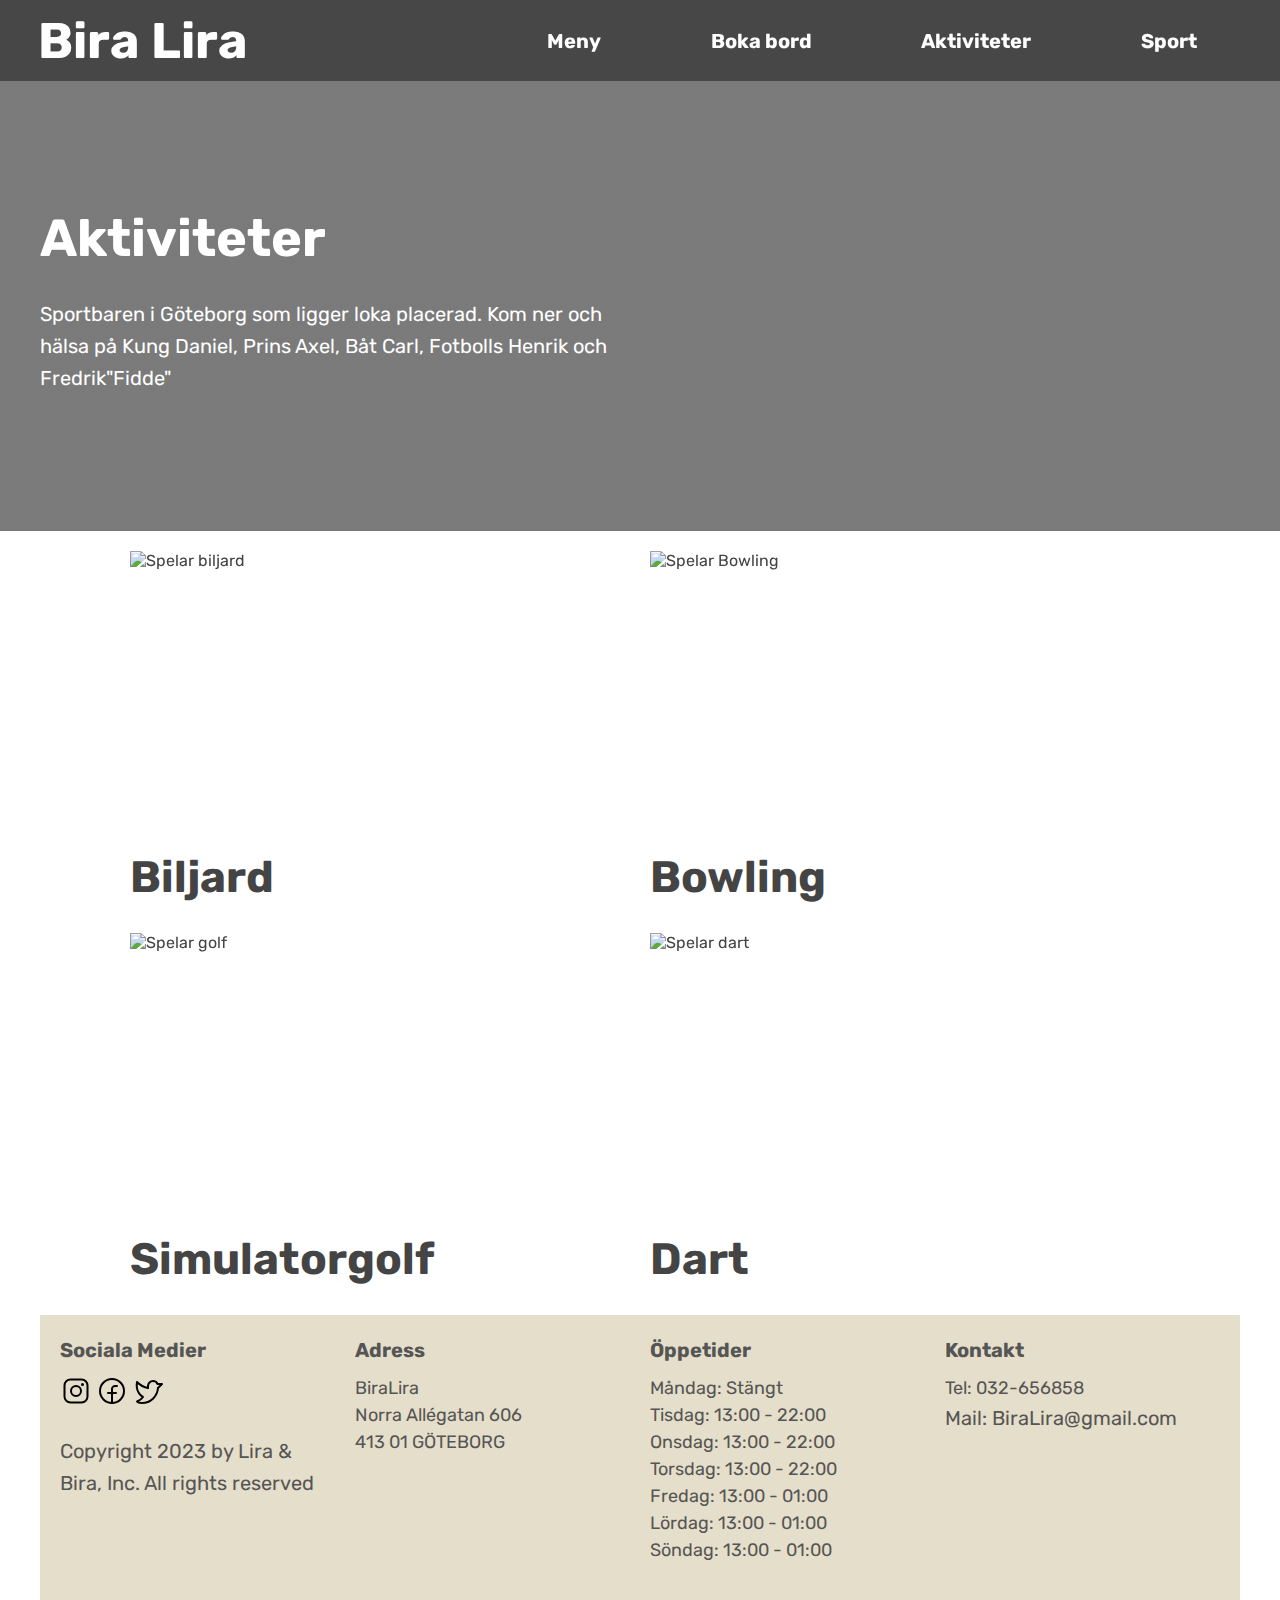
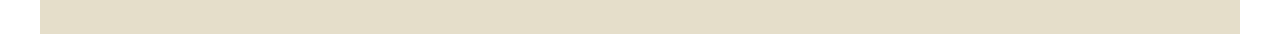
==== Aktivitet.html @ 5f2caff5 "Add files via upload" ====
<!DOCTYPE html>
<html lang="en">
  <head>
    <meta charset="UTF-8" />
    <link rel="stylesheet" type="text/css" href="Aktivitet.css" />
    <link rel="stylesheet" type="text/css" href="Style.css" />
    <meta http-equiv="X-UA-Compatible" content="IE=edge" />
    <meta name="viewport" content="width=device-width, initial-scale=1.0" />
    <title>BiraLira</title>
    <link rel="preconnect" href="https://fonts.googleapis.com" />
    <link rel="preconnect" href="https://fonts.gstatic.com" crossorigin />
    <link
      href="https://fonts.googleapis.com/css2?family=Inter:wght@400;500;700&family=Rubik:wght@400;500;700&display=swap"
      rel="stylesheet"
    />
  </head>
  <body>
    <nav>
      <div class="nav--container">
        <div class="loggan">
          <a>Bira Lira</a>
        </div>
        <div class="nav--btn--container">
          <div id="navigation">
            <a href="Bokning.html#sectionMeny" class="navbtn">Meny</a>
          </div>
          <div id="navigation">
            <a href="Bokning.html" class="navbtn">Boka bord</a>
          </div>
          <div id="navigation">
            <a href="Aktivitet.html" class="navbtn">Aktiviteter</a>
          </div>
          <div id="navigation">
            <a href="Sport.html" class="navbtn">Sport</a>
          </div>
        </div>
      </div>
    </nav>
    <header>
      <div class="header--container">
        <div class="header--container--inner">
          <div>
            <h1>Aktiviteter</h1>
          </div>
          <div>
            <p>
              Sportbaren i Göteborg som ligger loka placerad. Kom ner och hälsa
              på Kung Daniel, Prins Axel, Båt Carl, Fotbolls Henrik och
              Fredrik"Fidde"
            </p>
          </div>
        </div>
      </div>
    </header>

    <section class>
      <div class="container--aktivitet">
        <div class="aktivitet">
          <img
            class="img-aktivitet"
            src="Bilder/spela-pool.png"
            alt="Spelar biljard"
          />
          <button class="middle">
            <div class="text">Boka</div>
          </button>
          <div class="text--bild">
            <h2>Biljard</h2>
          </div>
        </div>
        <div class="aktivitet">
          <img
            class="img-aktivitet"
            src="Bilder/bowling.png"
            alt="Spelar Bowling"
          />
          <button class="middle">
            <div class="text">Boka</div>
          </button>
          <div class="text--bild">
            <h2>Bowling</h2>
          </div>
        </div>
        <div class="aktivitet">
          <img class="img-aktivitet" src="Bilder/Golf.png" alt="Spelar golf" />
          <button class="middle">
            <div class="text">Boka</div>
          </button>
          <div class="text--bild">
            <h2>Simulatorgolf</h2>
          </div>
        </div>
        <div class="aktivitet">
          <img class="img-aktivitet" src="Bilder/dart.png" alt="Spelar dart" />
          <button href="#" class="middle">
            <div class="text">Boka</div>
          </button>
          <div class="text--bild">
            <h2>Dart</h2>
          </div>
        </div>
      </div>
    </section>
    <footer class="containerFooter">
      <div class="footer">
        <div class="footer--left">
          <h3>Sociala Medier</h3>
          <svg
            xmlns="http://www.w3.org/2000/svg"
            width="192"
            height="192"
            fill="#000000"
            viewBox="0 0 256 256"
          >
            <rect width="256" height="256" fill="none"></rect>
            <circle
              cx="128"
              cy="128"
              r="40"
              fill="none"
              stroke="#000000"
              stroke-miterlimit="10"
              stroke-width="16"
            ></circle>
            <rect
              x="36"
              y="36"
              width="184"
              height="184"
              rx="48"
              fill="none"
              stroke="#000000"
              stroke-linecap="round"
              stroke-linejoin="round"
              stroke-width="16"
            ></rect>
            <circle cx="180" cy="76" r="12"></circle>
          </svg>
          <svg
            xmlns="http://www.w3.org/2000/svg"
            width="192"
            height="192"
            fill="#000000"
            viewBox="0 0 256 256"
          >
            <rect width="256" height="256" fill="none"></rect>
            <circle
              cx="128"
              cy="128"
              r="96"
              fill="none"
              stroke="#000000"
              stroke-linecap="round"
              stroke-linejoin="round"
              stroke-width="16"
            ></circle>
            <path
              d="M168,88H152a23.9,23.9,0,0,0-24,24V224"
              fill="none"
              stroke="#000000"
              stroke-linecap="round"
              stroke-linejoin="round"
              stroke-width="16"
            ></path>
            <line
              x1="96"
              y1="144"
              x2="160"
              y2="144"
              fill="none"
              stroke="#000000"
              stroke-linecap="round"
              stroke-linejoin="round"
              stroke-width="16"
            ></line>
          </svg>
          <svg
            xmlns="http://www.w3.org/2000/svg"
            width="192"
            height="192"
            fill="#000000"
            viewBox="0 0 256 256"
          >
            <rect width="256" height="256" fill="none"></rect>
            <path
              d="M128,88c0-22,18.5-40.3,40.5-40a40,40,0,0,1,36.2,24H240l-32.3,32.3A127.9,127.9,0,0,1,80,224c-32,0-40-12-40-12s32-12,48-36c0,0-64-32-48-120,0,0,40,40,88,48Z"
              fill="none"
              stroke="#000000"
              stroke-linecap="round"
              stroke-linejoin="round"
              stroke-width="16"
            ></path>
          </svg>
          <p>Copyright 2023 by Lira & Bira, Inc. All rights reserved</p>
        </div>
        <div class="footer--middle--left">
          <h4>Adress</h4>
          <ul class="ulFooter">
            <li class="list">BiraLira</li>
            <li class="list">Norra Allégatan 606</li>
            <li class="list">413 01 GÖTEBORG</li>
          </ul>
        </div>
        <div class="footer--middle--right">
          <h5>Öppetider</h5>
          <ul class="ulFooter">
            <li class="list">Måndag: Stängt</li>
            <li class="list">Tisdag: 13:00 - 22:00</li>
            <li class="list">Onsdag: 13:00 - 22:00</li>
            <li class="list">Torsdag: 13:00 - 22:00</li>
            <li class="list">Fredag: 13:00 - 01:00</li>
            <li class="list">Lördag: 13:00 - 01:00</li>
            <li class="list">Söndag: 13:00 - 01:00</li>
          </ul>
        </div>
        <div class="footer--right">
          <h6>Kontakt</h6>
          <ul class="ulFooter">
            <li class="list">Tel: 032-656858</li>
            <div class="mail--container">
              <p>Mail: BiraLira@gmail.com</p>
            </div>
          </ul>
        </div>
      </div>
    </footer>
  </body>
</html>
---- Aktivitet.css ----
* {
  margin: 0;
  padding: 0;
  box-sizing: border-box;
}
html {
  font-family: "Rubik", sans-serif;
  color: #444;
}
.container {
  margin: 0 auto;
  width: 100%; /* Ändrat */
}
header {
  height: 50vh;
  position: relative;
  background-image: linear-gradient(rgb(34, 34, 34, 0.6), rgba(34, 34, 34, 0.6)),
    url(Bilder/spela-pool.png);
  background-size: cover;
  color: #fff;
}
.header--header {
  display: flex;
  align-items: center;
  justify-content: space-between;
  flex-wrap: wrap;
  background-color: rgba(26, 25, 25, 0.8);
  opacity: 1.5;
}
.loggan {
  position: start;
  font-size: 50px;
  padding-left: 3%;
  color: #fff;
}
.meny--huvud {
  display: flex;
  right: 20px;
  align-items: center;
  gap: 20px;
  padding-right: 3%;
  justify-content: flex-end;
  min-width: fit-content;
}
#navigation {
  min-width: fit-content;
  padding: 2%;
}

nav {
  font-size: 20px;
  font-weight: bold;
  justify-content: space-between;
  position: sticky;
  top: 0;
  height: auto;
  z-index: 200;
}

.header--container--inner {
  width: 50%;
}

.container--aktivitet {
  display: flex;
  flex-flow: row wrap;
  justify-content: center;
  margin: 20px;
  gap: 20px;
  background-color: #fff;
}
.aktivitet {
  display: flex;
  position: relative;
  flex-flow: row wrap;
  justify-content: center;
  flex-direction: column;
}
.img-aktivitet {
  width: 500px;
  height: 300px;
  opacity: 1;
  display: block;
  transition: 0.5s ease;
  backface-visibility: hidden;
}
.middle {
  transition: 0.5s ease;
  opacity: 0;
  position: absolute;
  justify-content: center;
  transform: translate(200%, -100%);
  -ms-transform: translate(-50%, -50%);
  text-align: center;
}
.aktivitet:hover .img-aktivitet {
  opacity: 0.3;
}

.aktivitet:hover .middle {
  opacity: 1;
}
.text {
  background-color: #04aa6d;
  color: white;
  font-size: 16px;
  padding: 16px 32px;
}

h1 {
  font-size: 52px;
  margin-bottom: 32px;
  line-height: 1.05;
}

p {
  font-size: 20px;
  line-height: 1.6;
  margin-bottom: 48px;
}

h2 {
  font-size: 44px;
  margin-bottom: 48px;
}
---- Style.css ----
/* GENERAL STYLE */
* {
  margin: 0;
  padding: 0;
  box-sizing: border-box;
}
html {
  font-family: "Rubik", sans-serif;
  color: #444;
}

h1 {
  font-size: 52px;
  margin-bottom: 32px;
  line-height: 1.05;
}
h2 {
  font-size: 44px;
  margin-bottom: 10px;
  margin-top: 20;
}
/* Colour 



*/

/* NAV */
nav {
  font-size: 20px;
  font-weight: bold;
  justify-content: space-between;
  position: sticky;
  top: 0;
  height: auto;
  z-index: 200;
}
#navigation {
  min-width: fit-content;
  padding: 2%;
}
.nav--container {
  display: flex;
  align-items: center;
  justify-content: space-between;
  flex-wrap: wrap;
  background-color: rgba(26, 25, 25, 0.8);
  opacity: 1.5;
}
.loggan {
  position: start;
  font-size: 50px;
  padding-left: 3%;
  color: #fff;
}
.nav--btn--container {
  display: flex;
  right: 20px;
  align-items: center;
  gap: 20px;
  padding-right: 3%;
  justify-content: flex-end;
  min-width: fit-content;
}
.navbtn:link,
.navbtn:visited {
  font-size: 20px;
  font-weight: 600px;
  color: #ffffff;
  text-decoration: none;
  display: inline-block;
  padding: 16px 32px;
  border-radius: 9px;
}
/* HEADER  */
.header--container {
  width: 1200px;
  position: absolute;
  left: 50%;
  top: 50%;
  transform: translate(-50%, -50%);
}
.header--container p {
  font-size: 20px;
  line-height: 1.6;
  margin-bottom: 8px;
}
.header--container--inner {
  width: 50%;
}
/* BODY  */

/* FUNTION  */

/* SECTION */

/* FOOTER */

.footer {
  display: flex;
  justify-content: space-between;
  padding: 20px 20px;
  line-height: 1.5;
  color: #555;
  font-size: 18px;
  gap: 20px;
  background-color: #e5deca;
}
.containerFooter {
  margin: 0 auto;
  margin-top: 10px;
  width: 1200px;
  align-items: baseline;
  background-color: #e5deca;
}
.footer h3,
h4,
h5,
h6 {
  padding-bottom: 10px;
  font-size: 20px;
  font-weight: 400px;
}

.ulList {
  font-size: 18px;
  margin-bottom: 0;
}

.footer--left {
  width: 25%;
}

.footer--middle--left {
  width: 25%;
}
.footer--middle--right {
  width: 25%;
}
.footer--middle--right {
  width: 25%;
}
.footer--right {
  width: 25%;
}
.list {
  line-height: 1.5;
  list-style-type: none;
}
svg {
  width: 32px;
  height: 32px;
  margin-bottom: 20px;
}
.mail--container {
  display: flex;
  align-items: center;
}

@-webkit-keyframes fadeIn {
  from {
    opacity: 0;
  }
  to {
    opacity: 1;
  }
}
@keyframes fadeIn {
  from {
    opacity: 0;
  }
  to {
    opacity: 1;
  }
}
.ulFooter {
  font-family: "Rubik", sans-serif;
  margin-bottom: 50px;
}
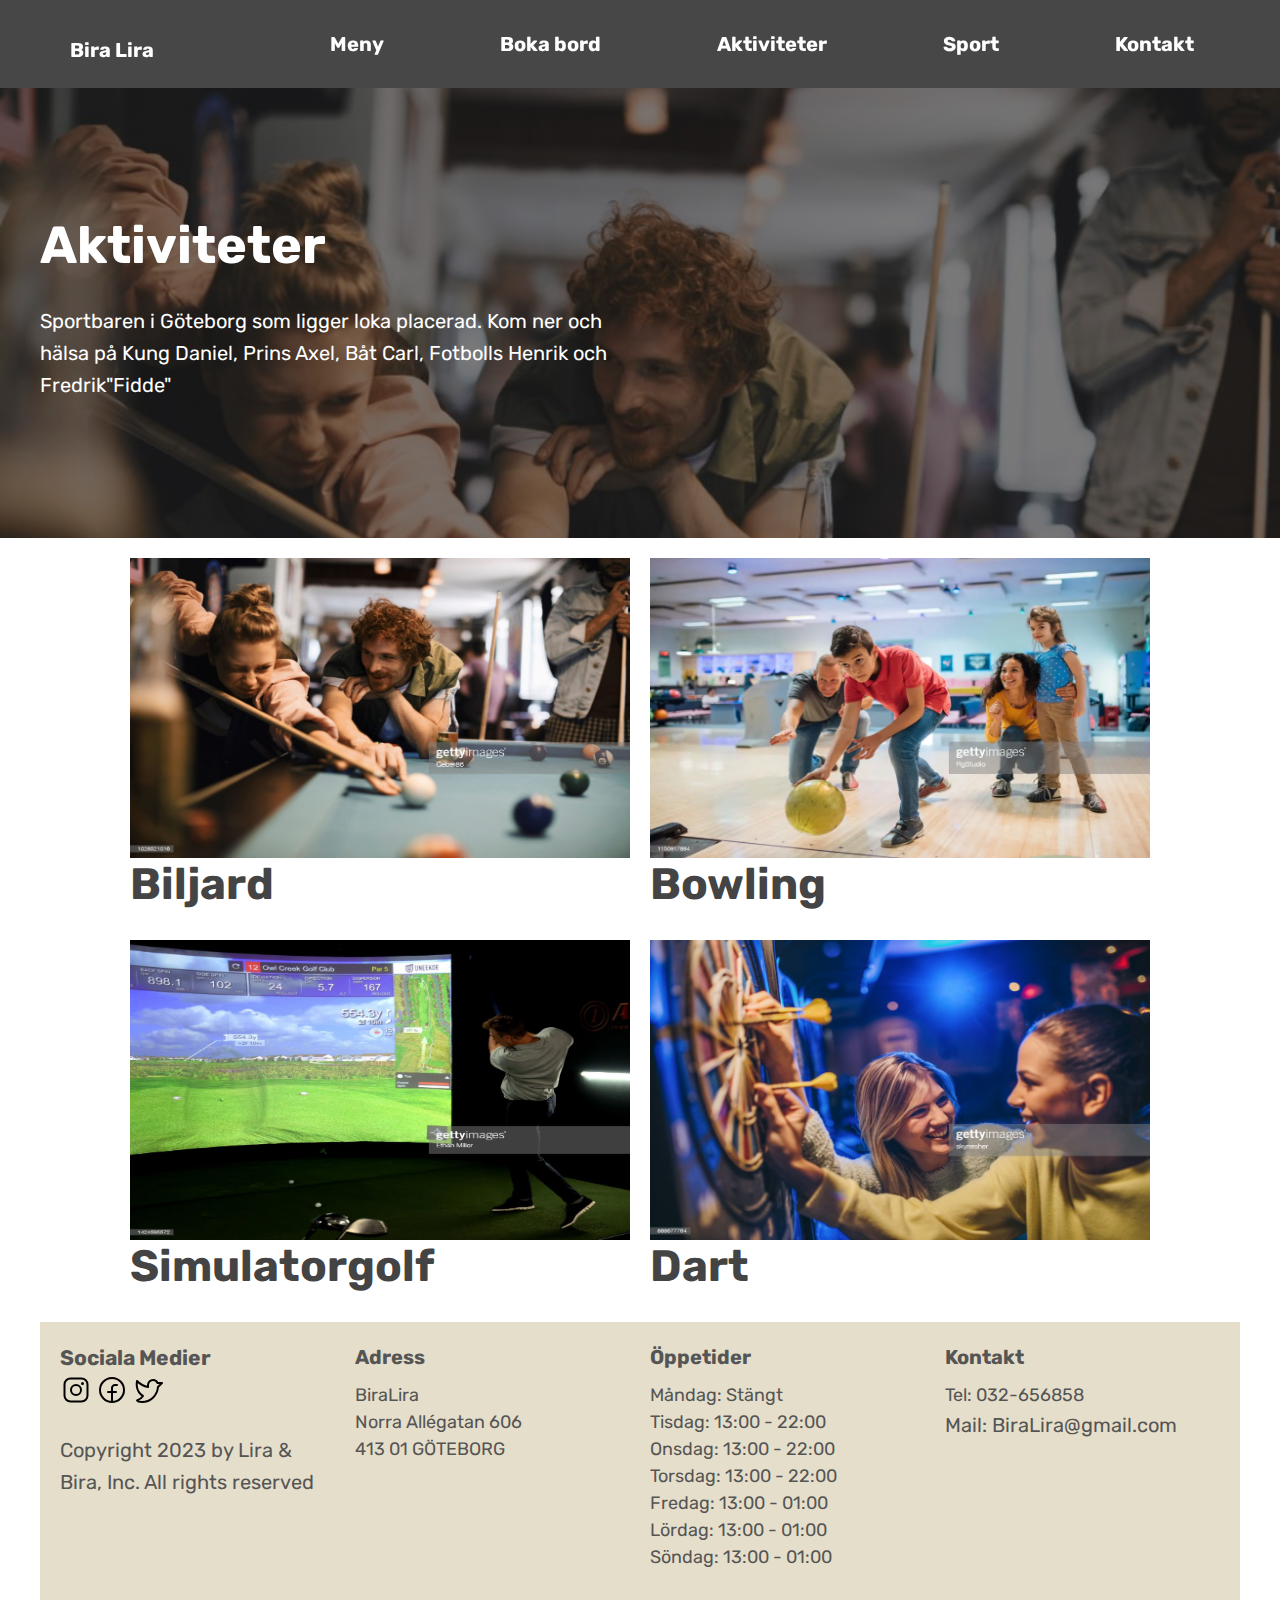
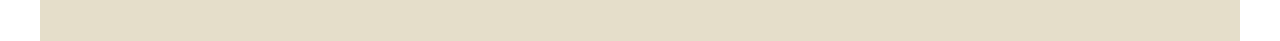
==== commit c487ed82: "Add files via upload" ====
--- a/Aktivitet.html
+++ b/Aktivitet.html
@@ -18,7 +18,7 @@
     <nav>
       <div class="nav--container">
         <div class="loggan">
-          <a>Bira Lira</a>
+          <a href="Huvudsida.html" class="navbtn">Bira Lira</a>
         </div>
         <div class="nav--btn--container">
           <div id="navigation">
@@ -32,6 +32,9 @@
           </div>
           <div id="navigation">
             <a href="Sport.html" class="navbtn">Sport</a>
+          </div>
+          <div id="navigation">
+            <a href="Aktivitet.html" #footer class="navbtn">Kontakt</a>
           </div>
         </div>
       </div>
@@ -52,7 +55,6 @@
         </div>
       </div>
     </header>
-
     <section class>
       <div class="container--aktivitet">
         <div class="aktivitet">
@@ -102,7 +104,7 @@
       </div>
     </section>
     <footer class="containerFooter">
-      <div class="footer">
+      <div id="footer">
         <div class="footer--left">
           <h3>Sociala Medier</h3>
           <svg
--- a/Style.css
+++ b/Style.css
@@ -19,11 +19,7 @@
   margin-bottom: 10px;
   margin-top: 20;
 }
-/* Colour 
-
-
-
-*/
+/* Color 
 
 /* NAV */
 nav {
@@ -96,7 +92,7 @@
 
 /* FOOTER */
 
-.footer {
+#footer {
   display: flex;
   justify-content: space-between;
   padding: 20px 20px;
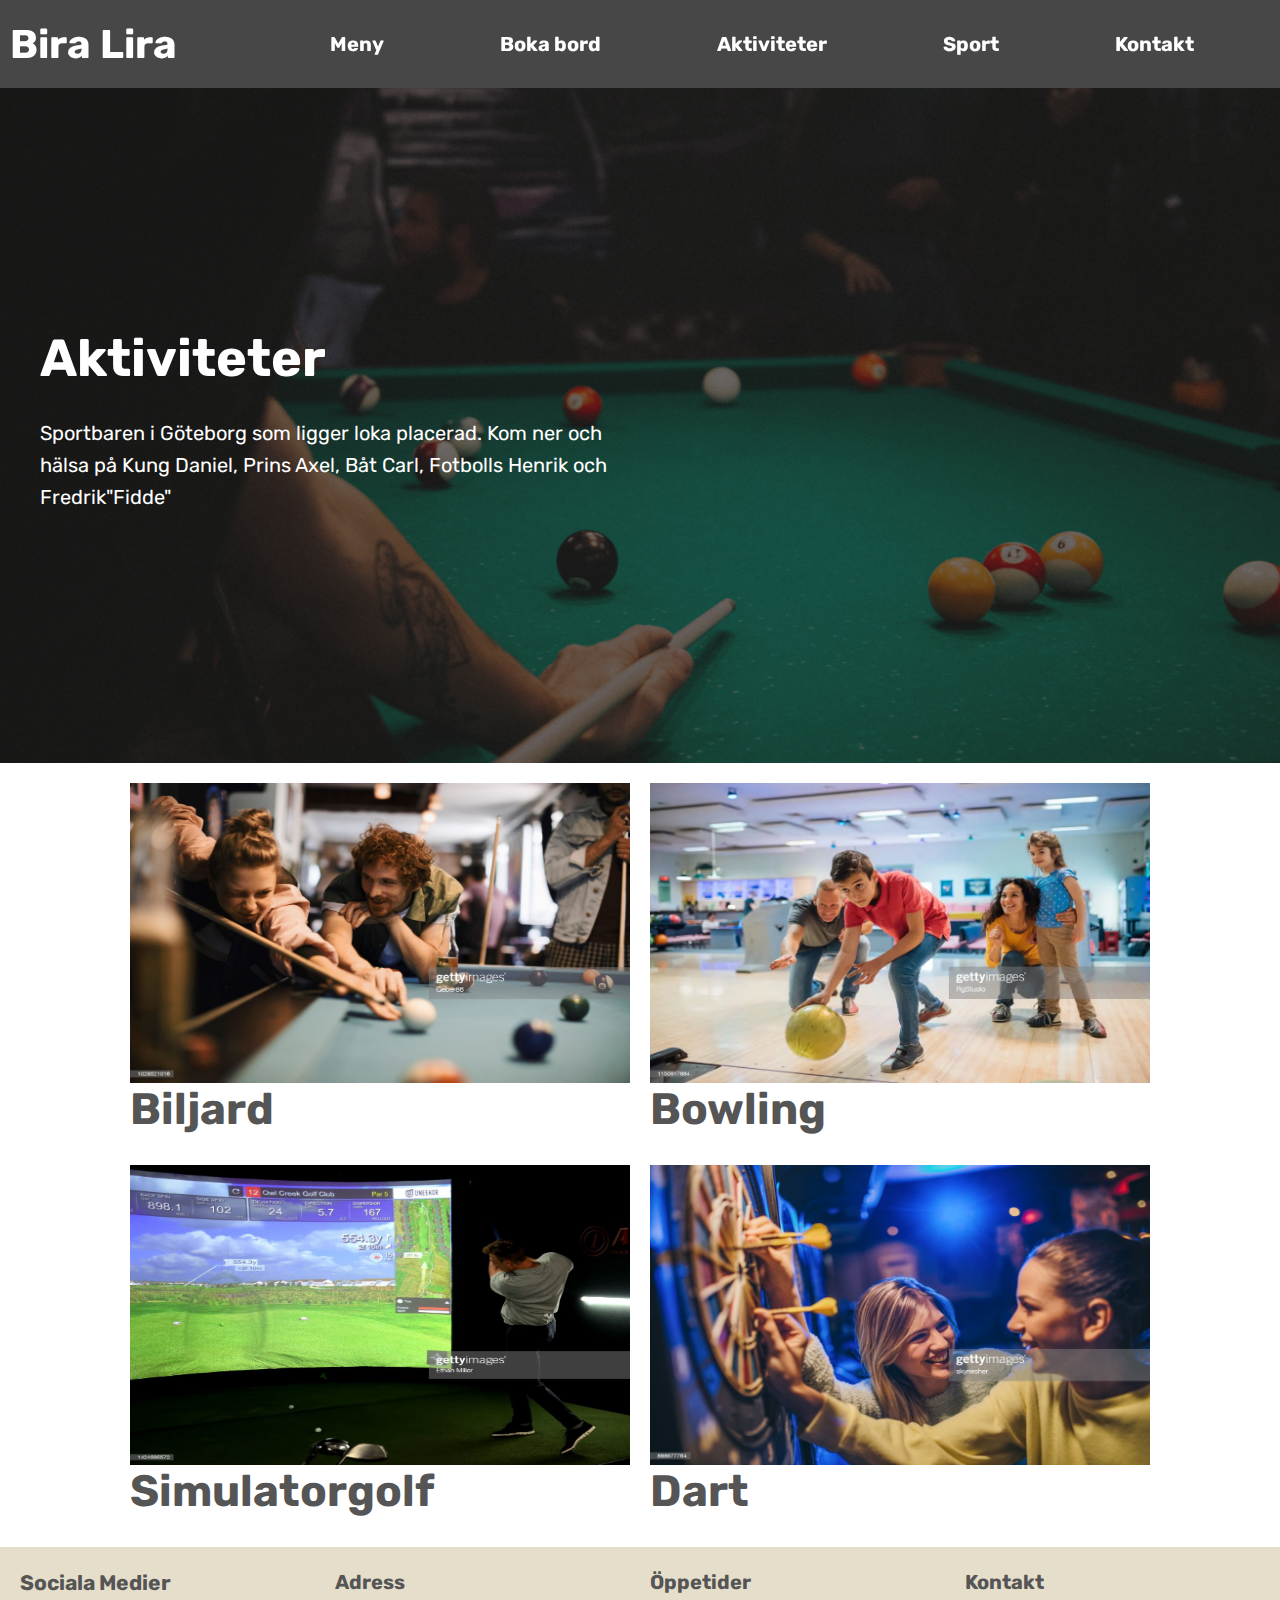
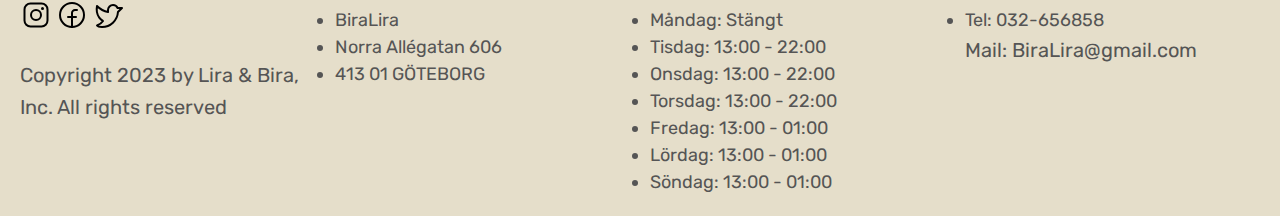
==== commit d937ba32: "Add files via upload" ====
--- a/Aktivitet.html
+++ b/Aktivitet.html
@@ -17,8 +17,8 @@
   <body>
     <nav>
       <div class="nav--container">
-        <div class="loggan">
-          <a href="Huvudsida.html" class="navbtn">Bira Lira</a>
+        <div>
+          <a href="Huvudsida.html" class="btnLoggan">Bira Lira</a>
         </div>
         <div class="nav--btn--container">
           <div id="navigation">
@@ -103,128 +103,128 @@
         </div>
       </div>
     </section>
-    <footer class="containerFooter">
-      <div id="footer">
-        <div class="footer--left">
-          <h3>Sociala Medier</h3>
-          <svg
-            xmlns="http://www.w3.org/2000/svg"
-            width="192"
-            height="192"
-            fill="#000000"
-            viewBox="0 0 256 256"
-          >
-            <rect width="256" height="256" fill="none"></rect>
-            <circle
-              cx="128"
-              cy="128"
-              r="40"
-              fill="none"
-              stroke="#000000"
-              stroke-miterlimit="10"
-              stroke-width="16"
-            ></circle>
-            <rect
-              x="36"
-              y="36"
-              width="184"
-              height="184"
-              rx="48"
-              fill="none"
-              stroke="#000000"
-              stroke-linecap="round"
-              stroke-linejoin="round"
-              stroke-width="16"
-            ></rect>
-            <circle cx="180" cy="76" r="12"></circle>
-          </svg>
-          <svg
-            xmlns="http://www.w3.org/2000/svg"
-            width="192"
-            height="192"
-            fill="#000000"
-            viewBox="0 0 256 256"
-          >
-            <rect width="256" height="256" fill="none"></rect>
-            <circle
-              cx="128"
-              cy="128"
-              r="96"
-              fill="none"
-              stroke="#000000"
-              stroke-linecap="round"
-              stroke-linejoin="round"
-              stroke-width="16"
-            ></circle>
-            <path
-              d="M168,88H152a23.9,23.9,0,0,0-24,24V224"
-              fill="none"
-              stroke="#000000"
-              stroke-linecap="round"
-              stroke-linejoin="round"
-              stroke-width="16"
-            ></path>
-            <line
-              x1="96"
-              y1="144"
-              x2="160"
-              y2="144"
-              fill="none"
-              stroke="#000000"
-              stroke-linecap="round"
-              stroke-linejoin="round"
-              stroke-width="16"
-            ></line>
-          </svg>
-          <svg
-            xmlns="http://www.w3.org/2000/svg"
-            width="192"
-            height="192"
-            fill="#000000"
-            viewBox="0 0 256 256"
-          >
-            <rect width="256" height="256" fill="none"></rect>
-            <path
-              d="M128,88c0-22,18.5-40.3,40.5-40a40,40,0,0,1,36.2,24H240l-32.3,32.3A127.9,127.9,0,0,1,80,224c-32,0-40-12-40-12s32-12,48-36c0,0-64-32-48-120,0,0,40,40,88,48Z"
-              fill="none"
-              stroke="#000000"
-              stroke-linecap="round"
-              stroke-linejoin="round"
-              stroke-width="16"
-            ></path>
-          </svg>
-          <p>Copyright 2023 by Lira & Bira, Inc. All rights reserved</p>
-        </div>
-        <div class="footer--middle--left">
-          <h4>Adress</h4>
-          <ul class="ulFooter">
-            <li class="list">BiraLira</li>
-            <li class="list">Norra Allégatan 606</li>
-            <li class="list">413 01 GÖTEBORG</li>
-          </ul>
-        </div>
-        <div class="footer--middle--right">
-          <h5>Öppetider</h5>
-          <ul class="ulFooter">
-            <li class="list">Måndag: Stängt</li>
-            <li class="list">Tisdag: 13:00 - 22:00</li>
-            <li class="list">Onsdag: 13:00 - 22:00</li>
-            <li class="list">Torsdag: 13:00 - 22:00</li>
-            <li class="list">Fredag: 13:00 - 01:00</li>
-            <li class="list">Lördag: 13:00 - 01:00</li>
-            <li class="list">Söndag: 13:00 - 01:00</li>
-          </ul>
-        </div>
-        <div class="footer--right">
-          <h6>Kontakt</h6>
-          <ul class="ulFooter">
-            <li class="list">Tel: 032-656858</li>
-            <div class="mail--container">
-              <p>Mail: BiraLira@gmail.com</p>
-            </div>
-          </ul>
-        </div>
-      </div>
-    </footer>
   </body>
+  <footer class="containerFooter">
+    <div id="footer">
+      <div class="footer--left">
+        <h3>Sociala Medier</h3>
+        <svg
+          xmlns="http://www.w3.org/2000/svg"
+          width="192"
+          height="192"
+          fill="#000000"
+          viewBox="0 0 256 256"
+        >
+          <rect width="256" height="256" fill="none"></rect>
+          <circle
+            cx="128"
+            cy="128"
+            r="40"
+            fill="none"
+            stroke="#000000"
+            stroke-miterlimit="10"
+            stroke-width="16"
+          ></circle>
+          <rect
+            x="36"
+            y="36"
+            width="184"
+            height="184"
+            rx="48"
+            fill="none"
+            stroke="#000000"
+            stroke-linecap="round"
+            stroke-linejoin="round"
+            stroke-width="16"
+          ></rect>
+          <circle cx="180" cy="76" r="12"></circle>
+        </svg>
+        <svg
+          xmlns="http://www.w3.org/2000/svg"
+          width="192"
+          height="192"
+          fill="#000000"
+          viewBox="0 0 256 256"
+        >
+          <rect width="256" height="256" fill="none"></rect>
+          <circle
+            cx="128"
+            cy="128"
+            r="96"
+            fill="none"
+            stroke="#000000"
+            stroke-linecap="round"
+            stroke-linejoin="round"
+            stroke-width="16"
+          ></circle>
+          <path
+            d="M168,88H152a23.9,23.9,0,0,0-24,24V224"
+            fill="none"
+            stroke="#000000"
+            stroke-linecap="round"
+            stroke-linejoin="round"
+            stroke-width="16"
+          ></path>
+          <line
+            x1="96"
+            y1="144"
+            x2="160"
+            y2="144"
+            fill="none"
+            stroke="#000000"
+            stroke-linecap="round"
+            stroke-linejoin="round"
+            stroke-width="16"
+          ></line>
+        </svg>
+        <svg
+          xmlns="http://www.w3.org/2000/svg"
+          width="192"
+          height="192"
+          fill="#000000"
+          viewBox="0 0 256 256"
+        >
+          <rect width="256" height="256" fill="none"></rect>
+          <path
+            d="M128,88c0-22,18.5-40.3,40.5-40a40,40,0,0,1,36.2,24H240l-32.3,32.3A127.9,127.9,0,0,1,80,224c-32,0-40-12-40-12s32-12,48-36c0,0-64-32-48-120,0,0,40,40,88,48Z"
+            fill="none"
+            stroke="#000000"
+            stroke-linecap="round"
+            stroke-linejoin="round"
+            stroke-width="16"
+          ></path>
+        </svg>
+        <p>Copyright 2023 by Lira & Bira, Inc. All rights reserved</p>
+      </div>
+      <div class="footer--middle--left">
+        <h4>Adress</h4>
+        <ul class="ulFooter">
+          <li class="list">BiraLira</li>
+          <li class="list">Norra Allégatan 606</li>
+          <li class="list">413 01 GÖTEBORG</li>
+        </ul>
+      </div>
+      <div class="footer--middle--right">
+        <h5>Öppetider</h5>
+        <ul class="ulFooter">
+          <li class="list">Måndag: Stängt</li>
+          <li class="list">Tisdag: 13:00 - 22:00</li>
+          <li class="list">Onsdag: 13:00 - 22:00</li>
+          <li class="list">Torsdag: 13:00 - 22:00</li>
+          <li class="list">Fredag: 13:00 - 01:00</li>
+          <li class="list">Lördag: 13:00 - 01:00</li>
+          <li class="list">Söndag: 13:00 - 01:00</li>
+        </ul>
+      </div>
+      <div class="footer--right">
+        <h6>Kontakt</h6>
+        <ul class="ulFooter">
+          <li class="list">Tel: 032-656858</li>
+          <div class="mail--container">
+            <p>Mail: BiraLira@gmail.com</p>
+          </div>
+        </ul>
+      </div>
+    </div>
+  </footer>
 </html>
--- a/Aktivitet.css
+++ b/Aktivitet.css
@@ -27,12 +27,12 @@
   background-color: rgba(26, 25, 25, 0.8);
   opacity: 1.5;
 }
-.loggan {
+/* .loggan {
   position: start;
   font-size: 50px;
   padding-left: 3%;
   color: #fff;
-}
+} */
 .meny--huvud {
   display: flex;
   right: 20px;
@@ -123,3 +123,10 @@
   font-size: 44px;
   margin-bottom: 48px;
 }
+.containerFooter {
+  margin: 0 auto;
+  margin-top: 10px;
+  width: 100%;
+  align-items: baseline;
+  background-color: #e5deca;
+}
--- a/Style.css
+++ b/Style.css
@@ -6,22 +6,45 @@
 }
 html {
   font-family: "Rubik", sans-serif;
-  color: #444;
-}
-
+  color: #555;
+}
+.containerHuvudsida {
+  margin: 0 auto;
+  width: 1200px;
+  color: #555;
+  background-color: #e9f4fd;
+}
+header {
+  /*background-color: orangered;*/
+  height: 75vh;
+  position: relative;
+  background-image: linear-gradient(rgb(34, 34, 34, 0.6), rgba(34, 34, 34, 0.6)),
+    url(Bilder/pool.jpg);
+  background-size: cover;
+  color: #fff;
+}
 h1 {
   font-size: 52px;
   margin-bottom: 32px;
   line-height: 1.05;
+  color: #fff;
 }
 h2 {
   font-size: 44px;
   margin-bottom: 10px;
   margin-top: 20;
 }
-/* Color 
-
-/* NAV */
+p {
+  font-size: 20px;
+  line-height: 1.6;
+}
+/* ---------- */
+
+/* Color */
+
+/* ---------- */
+
+/* NAV / Knappar */
 nav {
   font-size: 20px;
   font-weight: bold;
@@ -43,11 +66,15 @@
   background-color: rgba(26, 25, 25, 0.8);
   opacity: 1.5;
 }
-.loggan {
-  position: start;
-  font-size: 50px;
-  padding-left: 3%;
-  color: #fff;
+.btnLoggan:link,
+.btnLoggan:visited {
+  font-size: 40px;
+  font-weight: 600px;
+  color: #fff;
+  text-decoration: none;
+  display: inline-block;
+  padding: 5px 10px;
+  border-radius: 9px;
 }
 .nav--btn--container {
   display: flex;
@@ -62,12 +89,130 @@
 .navbtn:visited {
   font-size: 20px;
   font-weight: 600px;
-  color: #ffffff;
+  color: #fff;
   text-decoration: none;
   display: inline-block;
   padding: 16px 32px;
   border-radius: 9px;
 }
+.btn--boka {
+  position: relative;
+  display: inline-block;
+  cursor: pointer;
+  font-size: 20px;
+  font-weight: 600px;
+  background-color: #555;
+  color: #f7f7f7f7;
+  text-decoration: none;
+  padding: 16px 32px;
+  border-radius: 5px;
+}
+/* ---------- */
+
+/* HAMBURGER MENY */
+.overlay {
+  position: fixed;
+  top: 0;
+  left: 0;
+  width: 100%;
+  height: 100%;
+  opacity: 0;
+  visibility: hidden;
+  transition: opacity 0.35s, visibility 0.35s, height 0.35s;
+  overflow: hidden;
+  background: black;
+  z-index: -1;
+}
+#main-menu {
+  display: block;
+  height: 100px;
+  width: 100%;
+  background: #fff;
+  margin: 0px;
+  z-index: 9;
+  float: right;
+}
+#main-menu ul {
+  max-width: 800px;
+  width: 100%;
+  height: 100%;
+  margin: 0px auto;
+  padding: 0px;
+  display: flex;
+  justify-content: space-evenly;
+  align-items: center;
+  z-index: 9;
+}
+#main-menu li {
+  list-style-type: none;
+  font-size: 0.5rem;
+}
+#main-menu a {
+  color: #fff;
+  font-size: 1.5rem;
+  text-decoration: none;
+}
+#main-menu a:hover {
+  text-decoration: underline;
+}
+#hamburger-input {
+  display: none;
+}
+#hamburger-menu {
+  position: fixed;
+  top: 10px;
+  right: 20px;
+  width: 6vh;
+  height: 6vh;
+  display: none;
+  border: none;
+  padding: 0px;
+  margin: 0px;
+  background-image: url('data:image/svg+xml;charset=UTF-8,%3Csvg xmlns="http://www.w3.org/2000/svg" viewBox="0 0 24 24"%3E%3Cpath fill="%23ffffff" d="M4 6h16v2H4zm0 5h16v2H4zm0 5h16v2H4z"/%3E%3C/svg%3E');
+  background-repeat: no-repeat;
+  background-size: 50px 50px;
+  background-position: center;
+}
+#hamburger-menu #sidebar-menu {
+  position: fixed;
+  top: 0;
+  left: -250px;
+  width: 60%;
+  height: 100%;
+  background-color: rgba(26, 25, 25, 0.9);
+  transition: 0.3s;
+  padding: 0px 10px;
+  box-sizing: border-box;
+}
+#hamburger-menu h3 {
+  color: #fff;
+  font-size: 2.2rem;
+}
+#hamburger-menu ul {
+  padding-left: 0px;
+}
+#hamburger-menu li {
+  list-style-type: none;
+  line-height: 3rem;
+}
+#hamburger-menu a {
+  color: #fff;
+  font-size: 1.3rem;
+  text-decoration: none;
+}
+#hamburger-menu a:hover {
+  text-decoration: underline;
+}
+#hamburger-input:checked + #hamburger-menu #sidebar-menu {
+  visibility: visible;
+  left: 0;
+}
+#hamburger-input:checked ~ .overlay {
+  visibility: visible;
+  opacity: 0.4;
+}
+/* ---------- */
+
 /* HEADER  */
 .header--container {
   width: 1200px;
@@ -84,14 +229,192 @@
 .header--container--inner {
   width: 50%;
 }
+.header--header--bokning {
+  display: flex;
+  align-items: center;
+  justify-content: space-between;
+  flex-wrap: wrap;
+  background-color: rgba(26, 25, 25, 0.8);
+  color: #fff;
+  opacity: 1.5;
+}
+.header--bokning {
+  min-height: 100vh;
+  position: relative;
+  background-image: linear-gradient(rgb(34, 34, 34, 0.6), rgba(34, 34, 34, 0.6)),
+    url(Bilder/pool.jpg);
+  background-size: cover;
+  color: #fff;
+}
+.header--container--bokning {
+  width: 1000px; /*Här vill jag ha flex*/
+  position: absolute;
+  left: 50%;
+  top: 40%;
+  transform: translate(-50%, -50%);
+  background-color: rgba(255, 255, 255, 0.192);
+  border-radius: 9px;
+  display: flex;
+  align-items: baseline;
+  flex-wrap: wrap;
+  gap: 20px;
+  padding: 25px;
+  flex: 1 0 auto;
+}
+.header--container--bokningsinformation--bokning {
+  margin: auto;
+  text-align: start;
+  min-height: 0;
+  max-height: 2500px;
+}
+.header--container--layout--bokning {
+  flex: 1 275 150px;
+  margin: auto;
+  min-height: 0;
+  max-height: 2500px;
+}
+.input--bokning {
+  border-radius: 3px;
+  background-color: #444;
+  color: #fff;
+}
+.input--bokning,
+select {
+  width: 200px;
+  padding: 5px;
+  margin-bottom: 10px;
+  background: transparent;
+  border: none;
+  border-bottom: 1px solid #fff;
+}
+.input--bokning::placeholder {
+  color: #fff;
+}
+.imgLayout {
+  width: 100%;
+  margin-right: 25%;
+  border-radius: 5px;
+  /* mix-blend-mode: color-burn;  ganska ball syntax som tar bort vit bakgrund på bilder*/
+}
+.menyPil {
+  box-sizing: border-box;
+  height: 5vw;
+  width: 5vw;
+  border-style: solid;
+  border-color: #fff;
+  border-width: 0px 3px 3px 0px;
+  transform: rotate(45deg);
+  transition: border-width 150ms ease-in-out;
+}
+.menyPil:hover {
+  border-bottom-width: 3vh;
+  border-right-width: 3vh;
+}
+.container--menyPil {
+  display: flex;
+  align-items: flex-end;
+  justify-content: center;
+  height: 85vh;
+}
+.menyPilText {
+  /*Lägg till flex och blockad box för att förhindra overflow*/
+  display: flex;
+  justify-content: center;
+  margin-left: -4.2%;
+}
+.btn--boka .confirmation {
+  visibility: hidden;
+  width: 260px;
+  background-color: #555;
+  color: #f7f7f7f7;
+  text-align: center;
+  border-radius: 6px;
+  padding: 8px 0;
+  position: absolute;
+  z-index: 1;
+  bottom: 125%;
+  left: 50%;
+  margin-left: -80px;
+}
+.btn--boka .confirmation:after {
+  content: "";
+  position: absolute;
+  top: 100%;
+  left: 50%;
+  margin-left: -5px;
+  border-width: 5px;
+  border-style: solid;
+  border-color: #555 transparent transparent transparent;
+}
+.btn--boka .visa {
+  visibility: visible;
+  -webkit-animation: fadeIn 1s;
+  animation: fadeIn 1s;
+}
+/* ---------- */
+
 /* BODY  */
 
-/* FUNTION  */
+/* ---------- */
+
+/* FUNCTION  */
+
+/* ----------- */
 
 /* SECTION */
+.aktuell-post h6 {
+  margin-bottom: 10px;
+}
+.selection-box {
+  align-items: center;
+}
+.asideHuvudsida {
+  flex: 0 0 300px;
+  border-top: 5px solid black;
+  border-bottom: 5px solid black;
+  margin: 0 30px;
+  height: 100%;
+  padding: 30px 0;
+}
+.small-box {
+  gap: 20px;
+  display: flex;
+  box-shadow: 0 12px 24px rgba(0, 0, 0, 0.2);
+  margin-bottom: 100px;
+}
+.text-filler {
+  width: 50%;
+  padding-top: 5px;
+}
+.text-filler h2 {
+  font-size: 80px;
+  border-bottom: 1px solid #444;
+}
+.container--meny {
+  margin: 0 auto;
+  margin-top: 10px;
+  width: 1200px;
+  align-items: baseline;
+  background-color: #f7f7f7f7;
+}
+.container--inner--left--meny {
+  float: left;
+  width: 40%;
+  background-color: #f7f7f7f7;
+}
+.container--inner--right--meny {
+  float: right;
+  width: 40%;
+  background-color: #f7f7f7f7;
+}
+#sectionMeny {
+  padding: 96px 0;
+  background-color: #f7f7f7f7;
+  height: 150vh;
+}
+/* ------------ */
 
 /* FOOTER */
-
 #footer {
   display: flex;
   justify-content: space-between;
@@ -105,7 +428,7 @@
 .containerFooter {
   margin: 0 auto;
   margin-top: 10px;
-  width: 1200px;
+  width: 100%;
   align-items: baseline;
   background-color: #e5deca;
 }
@@ -117,16 +440,13 @@
   font-size: 20px;
   font-weight: 400px;
 }
-
 .ulList {
   font-size: 18px;
   margin-bottom: 0;
 }
-
 .footer--left {
   width: 25%;
 }
-
 .footer--middle--left {
   width: 25%;
 }
@@ -139,19 +459,50 @@
 .footer--right {
   width: 25%;
 }
-.list {
+.mail--container {
+  display: flex;
+  align-items: center;
+}
+/* --------- */
+
+/* Listor */
+.ul--footer {
   line-height: 1.5;
   list-style-type: none;
 }
+.ulMeny {
+  list-style: none;
+  font-family: "Rubik", sans-serif;
+  color: #444;
+}
+.liHuvudmeny {
+  margin-bottom: 5px;
+  border-bottom: 2px #444 dotted;
+  font-size: 26px;
+  line-height: 3;
+}
+.liHuvudmeny span:nth-child(odd) {
+  padding-right: 6px;
+  color: #444;
+}
+.liHuvudmeny span:nth-child(even) {
+  float: right;
+  padding-left: 6px;
+  color: #444;
+}
+.ulMeny span {
+  position: relative;
+  bottom: -7px;
+}
+/* ------- */
+
+/* Ikoner */
 svg {
   width: 32px;
   height: 32px;
   margin-bottom: 20px;
 }
-.mail--container {
-  display: flex;
-  align-items: center;
-}
+/* ------- */
 
 @-webkit-keyframes fadeIn {
   from {
@@ -169,7 +520,136 @@
     opacity: 1;
   }
 }
-.ulFooter {
-  font-family: "Rubik", sans-serif;
-  margin-bottom: 50px;
-}
+
+/* MEDIA FÖR MOBIL */
+@media screen and (max-width: 750px) /* Man kan göra flera styck "media screen and (max-width: xxxPX) för att anpassa efter olika IKT:er /Men anpassningen gäller också vid resizing av webläsare */ {
+  .nav--btn--container {
+    display: none;
+  }
+  #sectionMeny {
+    float: none;
+    width: 100%;
+  }
+  .big--container {
+    float: none;
+    width: 100%;
+  }
+  /* .meny--huvud {
+    display: none;
+  } */
+  #main-menu {
+    display: none;
+  }
+  #hamburger-menu {
+    display: inline;
+  }
+  .container--meny {
+    display: block;
+    float: none; /* objekten får inte hoppa runt o jiddra*/
+    width: 100%; /* för att fylla ut mobil skärmen - Tror inte kodraden behövs för det som är slutet av annat, t.ex. om body omfattas av container, då behöver inte body kodraden*/
+  }
+  .body {
+    float: none;
+    width: 100%;
+  }
+  .header--bokning {
+    float: none;
+    width: 100%;
+  }
+  .header--header--bokning {
+    overflow-x: hidden; /* för att ta bort överflöd från header och ta bort höger/vänster scroll "x axeln"*/
+    overflow-y: hidden; /* y-axeln */
+    float: none;
+    width: 100%;
+  }
+  .meny--huvud {
+    flex-direction: column; /* Navigationlänkarnas uppdelning, "row" inte ett alternativ då jag ännu ej lokaliserat vart avståndet mellan knapparna definieras */
+    place-items: end; /* Navigationslänkarnas position*/
+    float: none;
+    width: 100%;
+  }
+  .header--container--bokning {
+    overflow-x: hidden;
+    overflow-y: hidden;
+    float: none;
+    width: 100%;
+  }
+  .header--container--bokningsinformation--bokning {
+    margin-top: 50%; /* lösning då navigationsfälten överlappade över "Namn" fältet som behövs för bokning, kan tas bort när avståndet mellan knapparna åtgärdats*/
+    float: none;
+    width: 100%;
+  }
+  .header--container--layout--bokning {
+    flex-direction: row;
+    float: none;
+    width: 100%;
+  }
+
+  /* .section {
+    float: none;
+    width: 100%;
+  } */
+
+  .container--menyPil {
+    display: none;
+  }
+  .menyPil {
+    display: none;
+  }
+  .menyPil:hover {
+    display: none;
+  }
+  .menyPilText {
+    display: none;
+  }
+  .div.container--menyPil {
+    display: none;
+  }
+
+  .liHuvudmeny {
+    float: none;
+    width: 100%;
+  }
+  .ulMeny {
+    float: none;
+    width: 100%;
+  }
+  .container--inner--left--meny {
+    float: none;
+    width: 100%;
+  }
+  .container--inner--right--meny {
+    float: none;
+    width: 100%;
+  }
+  /* .h1 {
+    float: none;
+    width: 100%;
+  } */
+  .navbtn:link,
+  .navbtn:visited {
+    padding: none;
+    font-size: 10px; /* ändrar om storlek vid mobilskärm*/
+    float: none;
+    width: 100%;
+    height: 5px;
+  }
+  div.meny--huvud {
+    gap: 0.01px; /* försök att minska avståndet mellan navigationsknapparna, då det är väldigt stort*/
+    border-style: outset;
+    border-top: none;
+  }
+  .btnLoggan {
+    /*position:end; /*funkar ej*/
+    font-size: 20px; /*ändrar om loggans storlek vid mobilskärm*/
+    float: none;
+    width: 100%;
+  }
+  .containerFooter {
+    flex-direction: column;
+    float: none;
+    width: 100%;
+    margin-top: 722px;
+  }
+}
+/* ---------- */
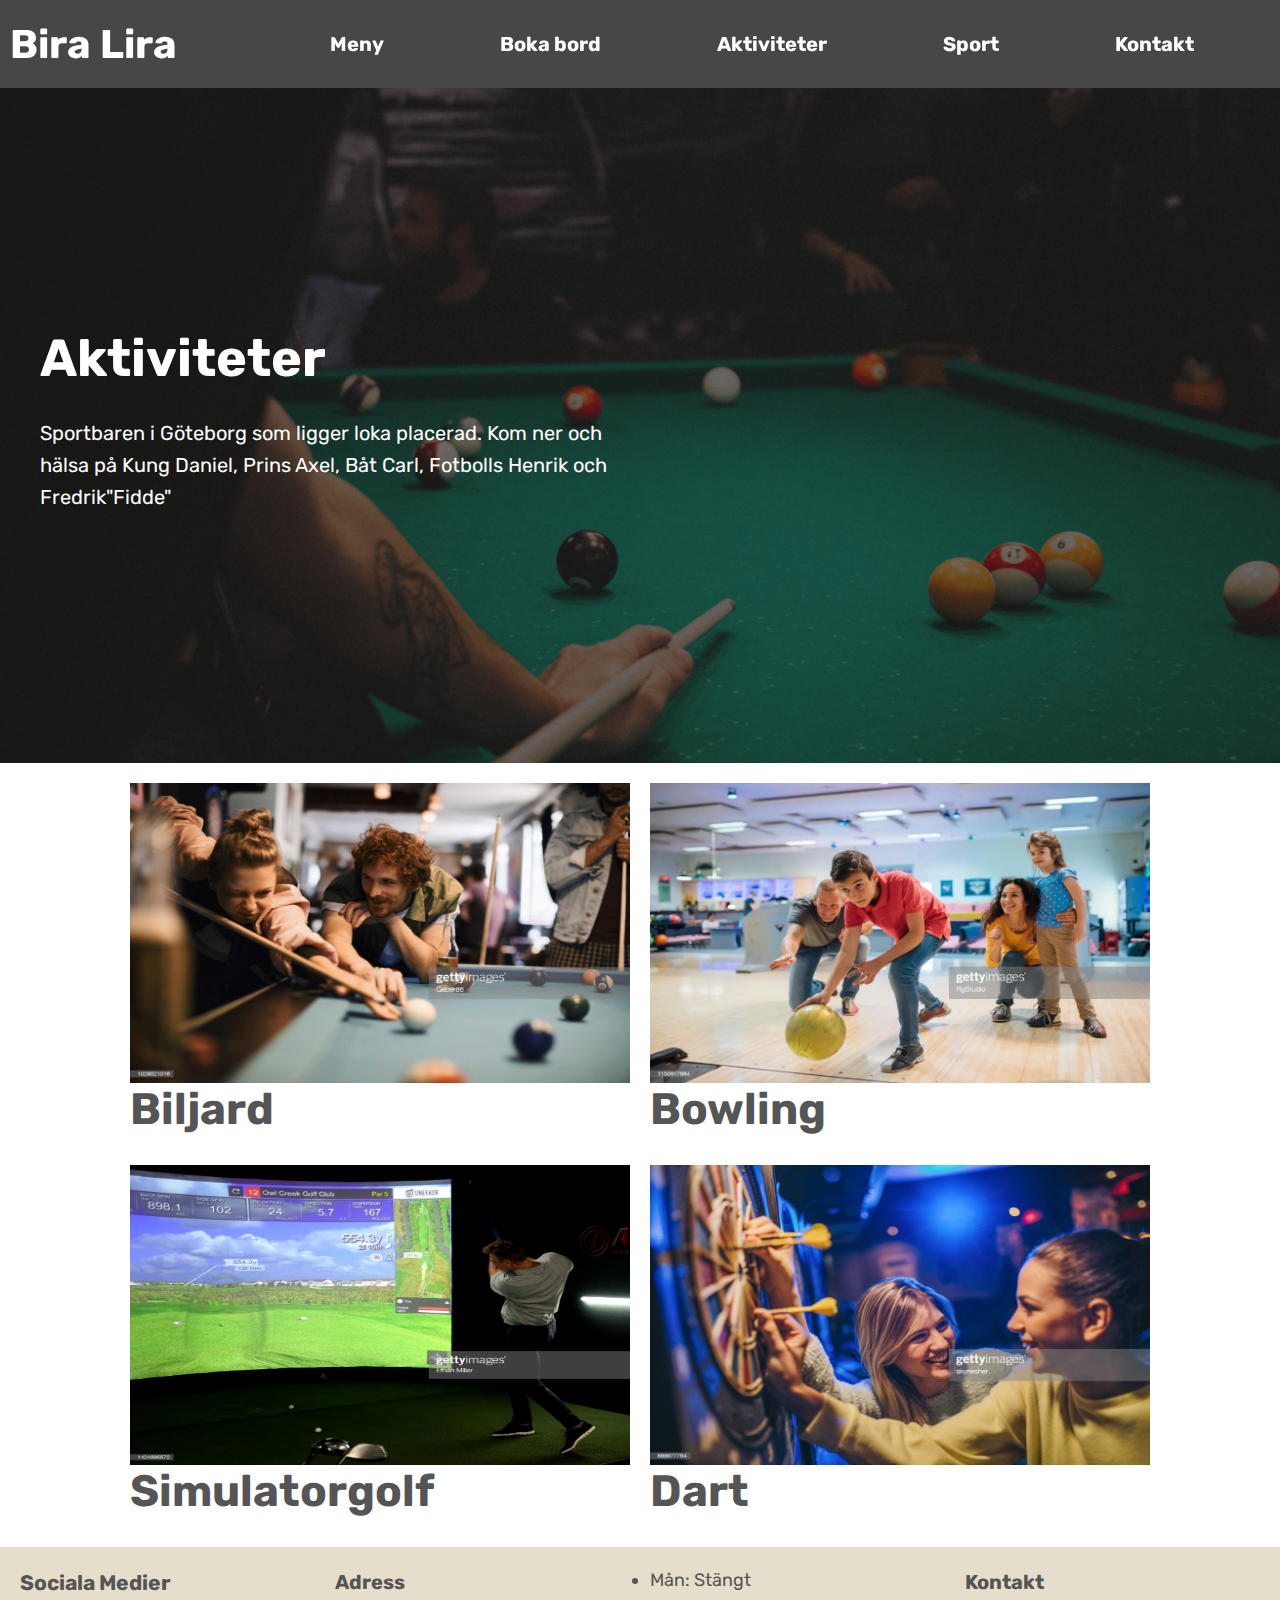
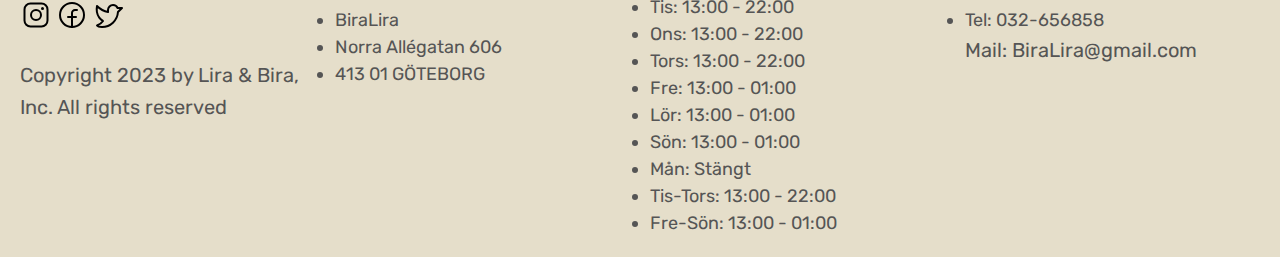
==== commit e60ceacc: "Update Aktivitet.html" ====
--- a/Aktivitet.html
+++ b/Aktivitet.html
@@ -34,7 +34,7 @@
             <a href="Sport.html" class="navbtn">Sport</a>
           </div>
           <div id="navigation">
-            <a href="Aktivitet.html" #footer class="navbtn">Kontakt</a>
+            <a href="Aktivitet.html#footer" #footer class="navbtn">Kontakt</a>
           </div>
         </div>
       </div>
@@ -205,16 +205,20 @@
         </ul>
       </div>
       <div class="footer--middle--right">
-        <h5>Öppetider</h5>
-        <ul class="ulFooter">
-          <li class="list">Måndag: Stängt</li>
-          <li class="list">Tisdag: 13:00 - 22:00</li>
-          <li class="list">Onsdag: 13:00 - 22:00</li>
-          <li class="list">Torsdag: 13:00 - 22:00</li>
-          <li class="list">Fredag: 13:00 - 01:00</li>
-          <li class="list">Lördag: 13:00 - 01:00</li>
-          <li class="list">Söndag: 13:00 - 01:00</li>
-        </ul>
+          <ul class="ul--footer-öppettider">
+            <li>Mån: Stängt</li>
+            <li>Tis: 13:00 - 22:00</li>
+            <li>Ons: 13:00 - 22:00</li>
+            <li>Tors: 13:00 - 22:00</li>
+            <li>Fre: 13:00 - 01:00</li>
+            <li>Lör: 13:00 - 01:00</li>
+            <li>Sön: 13:00 - 01:00</li>
+          </ul>
+          <ul class="ul--footer-mobil">
+            <li>Mån: Stängt</li>
+            <li>Tis-Tors: 13:00 - 22:00</li>
+            <li>Fre-Sön: 13:00 - 01:00</li>
+          </ul>
       </div>
       <div class="footer--right">
         <h6>Kontakt</h6>
--- a/Style.css
+++ b/Style.css
@@ -28,6 +28,12 @@
   margin-bottom: 32px;
   line-height: 1.05;
   color: #fff;
+}
+.aktuellt--h1 {
+  font-size: 52px;
+  margin-bottom: 32px;
+  line-height: 1.05;
+  color: #555;
 }
 h2 {
   font-size: 44px;
@@ -522,7 +528,7 @@
 }
 
 /* MEDIA FÖR MOBIL */
-@media screen and (max-width: 750px) /* Man kan göra flera styck "media screen and (max-width: xxxPX) för att anpassa efter olika IKT:er /Men anpassningen gäller också vid resizing av webläsare */ {
+@media only screen and (min-width: 200px) and (max-width: 767px) /* Man kan göra flera styck "media screen and (max-width: xxxPX) för att anpassa efter olika IKT:er /Men anpassningen gäller också vid resizing av webläsare */ {
   .nav--btn--container {
     display: none;
   }
@@ -649,7 +655,19 @@
     flex-direction: column;
     float: none;
     width: 100%;
-    margin-top: 722px;
-  }
+    margin-top: 10px;
+    overflow-x: hidden;
+  }
+  #footer {
+  flex-direction:column-reverse;
+}
+  
+  .ul--footer-öppettider {
+  visibility:hidden;
+}
+.ul--footer-mobil {
+  visibility:visible;
+  margin-top: -350px;
+}
 }
 /* ---------- */
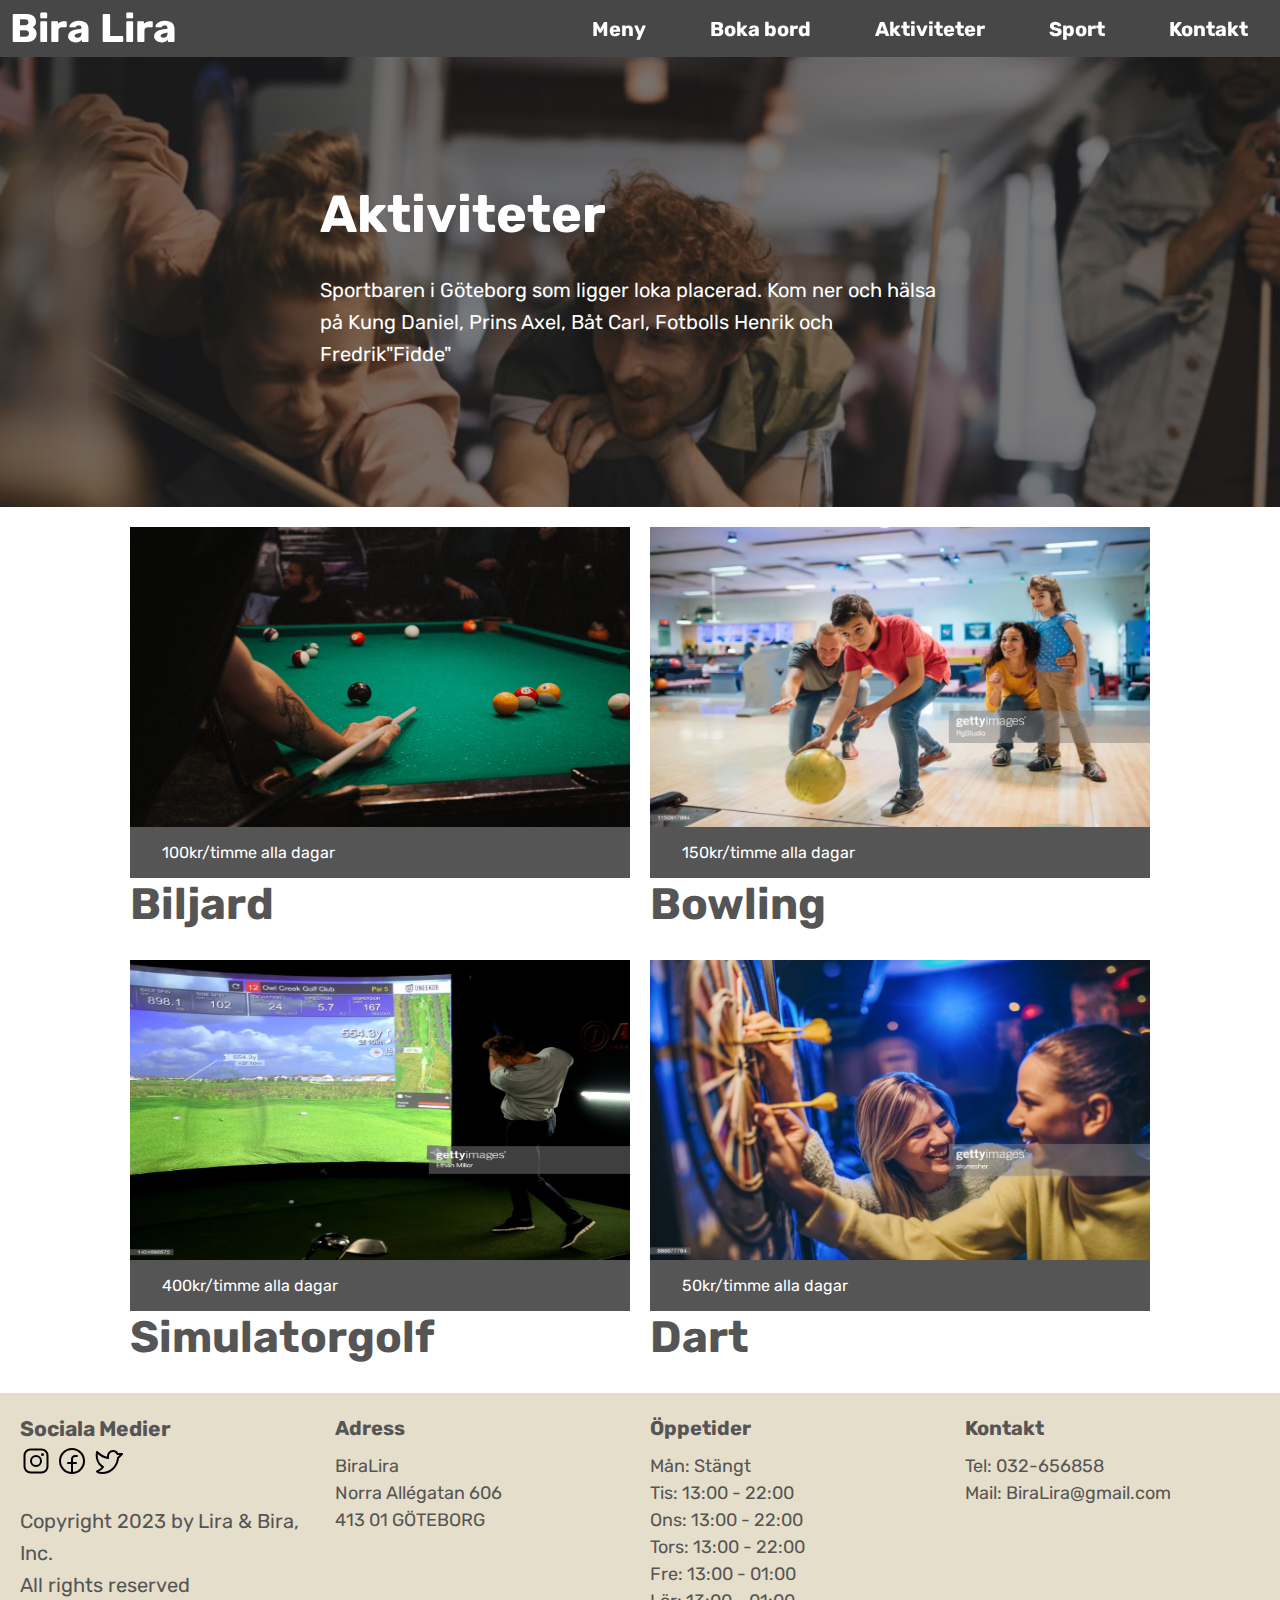
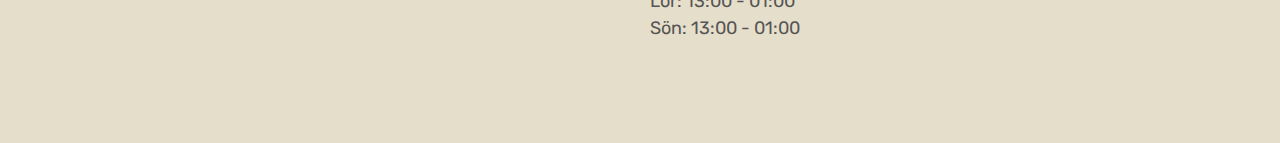
==== commit 160f3b0b: "Add files via upload" ====
--- a/Aktivitet.html
+++ b/Aktivitet.html
@@ -5,7 +5,10 @@
     <link rel="stylesheet" type="text/css" href="Aktivitet.css" />
     <link rel="stylesheet" type="text/css" href="Style.css" />
     <meta http-equiv="X-UA-Compatible" content="IE=edge" />
-    <meta name="viewport" content="width=device-width, initial-scale=1.0" />
+    <meta
+      name="viewport"
+      content="width=device-width, initial-scale=1, maximum-scale=1, minimum-scale=1"
+    />
     <title>BiraLira</title>
     <link rel="preconnect" href="https://fonts.googleapis.com" />
     <link rel="preconnect" href="https://fonts.gstatic.com" crossorigin />
@@ -17,6 +20,19 @@
   <body>
     <nav>
       <div class="nav--container">
+        <input type="checkbox" id="hamburger-input" class="burger-shower" />
+        <label id="hamburger-menu" for="hamburger-input">
+          <nav id="sidebar-menu">
+            <ul>
+              <li><a href="Bokning.html#sectionMeny">Meny</a></li>
+              <li><a href="Bokning.html">Boka bord</a></li>
+              <li><a href="Aktivitet.html">Aktiviteter</a></li>
+              <li><a href="Sport.html">Sport</a></li>
+              <li><a href="Aktivitet.html#footer">Kontakt</a></li>
+            </ul>
+          </nav>
+        </label>
+        <div class="overlay"></div>
         <div>
           <a href="Huvudsida.html" class="btnLoggan">Bira Lira</a>
         </div>
@@ -39,64 +55,66 @@
         </div>
       </div>
     </nav>
-    <header>
+
+    <header class="header-aktivitet">
       <div class="header--container">
         <div class="header--container--inner">
-          <div>
-            <h1>Aktiviteter</h1>
-          </div>
-          <div>
-            <p>
-              Sportbaren i Göteborg som ligger loka placerad. Kom ner och hälsa
-              på Kung Daniel, Prins Axel, Båt Carl, Fotbolls Henrik och
-              Fredrik"Fidde"
-            </p>
-          </div>
+          <h1>Aktiviteter</h1>
+          <p>
+            Sportbaren i Göteborg som ligger loka placerad. Kom ner och hälsa på
+            Kung Daniel, Prins Axel, Båt Carl, Fotbolls Henrik och
+            Fredrik"Fidde"
+          </p>
         </div>
       </div>
     </header>
-    <section class>
-      <div class="container--aktivitet">
-        <div class="aktivitet">
+
+    <section>
+      <div class="container--sektion--aktivitet">
+        <div class="aktivitet-box">
           <img
             class="img-aktivitet"
-            src="Bilder/spela-pool.png"
+            src="Bilder/pool.jpg"
             alt="Spelar biljard"
           />
           <button class="middle">
-            <div class="text">Boka</div>
-          </button>
+            <div class="text-aktivitet">Boka</div>
+          </button>
+          <div class="text-aktivitet">100kr/timme alla dagar</div>
           <div class="text--bild">
             <h2>Biljard</h2>
           </div>
         </div>
-        <div class="aktivitet">
+        <div class="aktivitet-box">
           <img
             class="img-aktivitet"
             src="Bilder/bowling.png"
             alt="Spelar Bowling"
           />
           <button class="middle">
-            <div class="text">Boka</div>
-          </button>
+            <div class="text-aktivitet">Boka</div>
+          </button>
+          <div class="text-aktivitet">150kr/timme alla dagar</div>
           <div class="text--bild">
             <h2>Bowling</h2>
           </div>
         </div>
-        <div class="aktivitet">
+        <div class="aktivitet-box">
           <img class="img-aktivitet" src="Bilder/Golf.png" alt="Spelar golf" />
           <button class="middle">
-            <div class="text">Boka</div>
-          </button>
+            <div class="text-aktivitet">Boka</div>
+          </button>
+          <div class="text-aktivitet">400kr/timme alla dagar</div>
           <div class="text--bild">
             <h2>Simulatorgolf</h2>
           </div>
         </div>
-        <div class="aktivitet">
+        <div class="aktivitet-box">
           <img class="img-aktivitet" src="Bilder/dart.png" alt="Spelar dart" />
-          <button href="#" class="middle">
-            <div class="text">Boka</div>
-          </button>
+          <button class="middle">
+            <div class="text-aktivitet">Boka</div>
+          </button>
+          <div class="text-aktivitet">50kr/timme alla dagar</div>
           <div class="text--bild">
             <h2>Dart</h2>
           </div>
@@ -194,7 +212,8 @@
             stroke-width="16"
           ></path>
         </svg>
-        <p>Copyright 2023 by Lira & Bira, Inc. All rights reserved</p>
+        <p>Copyright 2023 by Lira & Bira, Inc.</p>
+        <p>All rights reserved</p>
       </div>
       <div class="footer--middle--left">
         <h4>Adress</h4>
@@ -205,28 +224,27 @@
         </ul>
       </div>
       <div class="footer--middle--right">
-          <ul class="ul--footer-öppettider">
-            <li>Mån: Stängt</li>
-            <li>Tis: 13:00 - 22:00</li>
-            <li>Ons: 13:00 - 22:00</li>
-            <li>Tors: 13:00 - 22:00</li>
-            <li>Fre: 13:00 - 01:00</li>
-            <li>Lör: 13:00 - 01:00</li>
-            <li>Sön: 13:00 - 01:00</li>
-          </ul>
-          <ul class="ul--footer-mobil">
-            <li>Mån: Stängt</li>
-            <li>Tis-Tors: 13:00 - 22:00</li>
-            <li>Fre-Sön: 13:00 - 01:00</li>
-          </ul>
+        <h5>Öppetider</h5>
+        <ul class="ul--footer-öppettider">
+          <li>Mån: Stängt</li>
+          <li>Tis: 13:00 - 22:00</li>
+          <li>Ons: 13:00 - 22:00</li>
+          <li>Tors: 13:00 - 22:00</li>
+          <li>Fre: 13:00 - 01:00</li>
+          <li>Lör: 13:00 - 01:00</li>
+          <li>Sön: 13:00 - 01:00</li>
+        </ul>
+        <ul class="ul--footer-mobil">
+          <li>Mån: Stängt</li>
+          <li>Tis-Tors: 13:00 - 22:00</li>
+          <li>Fre-Sön: 13:00 - 01:00</li>
+        </ul>
       </div>
       <div class="footer--right">
         <h6>Kontakt</h6>
         <ul class="ulFooter">
           <li class="list">Tel: 032-656858</li>
-          <div class="mail--container">
-            <p>Mail: BiraLira@gmail.com</p>
-          </div>
+          <li>Mail: BiraLira@gmail.com</li>
         </ul>
       </div>
     </div>
--- a/Aktivitet.css
+++ b/Aktivitet.css
@@ -1,17 +1,4 @@
-* {
-  margin: 0;
-  padding: 0;
-  box-sizing: border-box;
-}
-html {
-  font-family: "Rubik", sans-serif;
-  color: #444;
-}
-.container {
-  margin: 0 auto;
-  width: 100%; /* Ändrat */
-}
-header {
+.header-aktivitet {
   height: 50vh;
   position: relative;
   background-image: linear-gradient(rgb(34, 34, 34, 0.6), rgba(34, 34, 34, 0.6)),
@@ -19,49 +6,9 @@
   background-size: cover;
   color: #fff;
 }
-.header--header {
-  display: flex;
-  align-items: center;
-  justify-content: space-between;
-  flex-wrap: wrap;
-  background-color: rgba(26, 25, 25, 0.8);
-  opacity: 1.5;
-}
-/* .loggan {
-  position: start;
-  font-size: 50px;
-  padding-left: 3%;
-  color: #fff;
-} */
-.meny--huvud {
-  display: flex;
-  right: 20px;
-  align-items: center;
-  gap: 20px;
-  padding-right: 3%;
-  justify-content: flex-end;
-  min-width: fit-content;
-}
-#navigation {
-  min-width: fit-content;
-  padding: 2%;
-}
 
-nav {
-  font-size: 20px;
-  font-weight: bold;
-  justify-content: space-between;
-  position: sticky;
-  top: 0;
-  height: auto;
-  z-index: 200;
-}
-
-.header--container--inner {
-  width: 50%;
-}
-
-.container--aktivitet {
+/* SECTION Aktiviteter*/
+.container--sektion--aktivitet {
   display: flex;
   flex-flow: row wrap;
   justify-content: center;
@@ -69,7 +16,7 @@
   gap: 20px;
   background-color: #fff;
 }
-.aktivitet {
+.aktivitet-box {
   display: flex;
   position: relative;
   flex-flow: row wrap;
@@ -93,40 +40,16 @@
   -ms-transform: translate(-50%, -50%);
   text-align: center;
 }
-.aktivitet:hover .img-aktivitet {
+.aktivitet-box:hover .img-aktivitet {
   opacity: 0.3;
 }
 
-.aktivitet:hover .middle {
+.aktivitet-box:hover .middle {
   opacity: 1;
 }
-.text {
-  background-color: #04aa6d;
+.text-aktivitet {
+  background-color: #555;
   color: white;
   font-size: 16px;
   padding: 16px 32px;
 }
-
-h1 {
-  font-size: 52px;
-  margin-bottom: 32px;
-  line-height: 1.05;
-}
-
-p {
-  font-size: 20px;
-  line-height: 1.6;
-  margin-bottom: 48px;
-}
-
-h2 {
-  font-size: 44px;
-  margin-bottom: 48px;
-}
-.containerFooter {
-  margin: 0 auto;
-  margin-top: 10px;
-  width: 100%;
-  align-items: baseline;
-  background-color: #e5deca;
-}
--- a/Style.css
+++ b/Style.css
@@ -8,33 +8,13 @@
   font-family: "Rubik", sans-serif;
   color: #555;
 }
-.containerHuvudsida {
-  margin: 0 auto;
-  width: 1200px;
-  color: #555;
-  background-color: #e9f4fd;
-}
-header {
-  /*background-color: orangered;*/
-  height: 75vh;
-  position: relative;
-  background-image: linear-gradient(rgb(34, 34, 34, 0.6), rgba(34, 34, 34, 0.6)),
-    url(Bilder/pool.jpg);
-  background-size: cover;
-  color: #fff;
-}
+
 h1 {
   font-size: 52px;
   margin-bottom: 32px;
   line-height: 1.05;
   color: #fff;
 }
-.aktuellt--h1 {
-  font-size: 52px;
-  margin-bottom: 32px;
-  line-height: 1.05;
-  color: #555;
-}
 h2 {
   font-size: 44px;
   margin-bottom: 10px;
@@ -44,10 +24,6 @@
   font-size: 20px;
   line-height: 1.6;
 }
-/* ---------- */
-
-/* Color */
-
 /* ---------- */
 
 /* NAV / Knappar */
@@ -60,16 +36,13 @@
   height: auto;
   z-index: 200;
 }
-#navigation {
-  min-width: fit-content;
-  padding: 2%;
-}
 .nav--container {
   display: flex;
   align-items: center;
   justify-content: space-between;
   flex-wrap: wrap;
   background-color: rgba(26, 25, 25, 0.8);
+  color: #fff;
   opacity: 1.5;
 }
 .btnLoggan:link,
@@ -86,8 +59,6 @@
   display: flex;
   right: 20px;
   align-items: center;
-  gap: 20px;
-  padding-right: 3%;
   justify-content: flex-end;
   min-width: fit-content;
 }
@@ -100,18 +71,6 @@
   display: inline-block;
   padding: 16px 32px;
   border-radius: 9px;
-}
-.btn--boka {
-  position: relative;
-  display: inline-block;
-  cursor: pointer;
-  font-size: 20px;
-  font-weight: 600px;
-  background-color: #555;
-  color: #f7f7f7f7;
-  text-decoration: none;
-  padding: 16px 32px;
-  border-radius: 5px;
 }
 /* ---------- */
 
@@ -166,7 +125,6 @@
 }
 #hamburger-menu {
   position: fixed;
-  top: 10px;
   right: 20px;
   width: 6vh;
   height: 6vh;
@@ -189,6 +147,7 @@
   transition: 0.3s;
   padding: 0px 10px;
   box-sizing: border-box;
+  visibility: hidden;
 }
 #hamburger-menu h3 {
   color: #fff;
@@ -217,208 +176,60 @@
   visibility: visible;
   opacity: 0.4;
 }
-/* ---------- */
-
-/* HEADER  */
+@-webkit-keyframes fadeIn {
+  from {
+    opacity: 0;
+  }
+  to {
+    opacity: 1;
+  }
+}
+@keyframes fadeIn {
+  from {
+    opacity: 0;
+  }
+  to {
+    opacity: 1;
+  }
+}
+/* ---------- */
+
+/* HEADER  ärver alla sidor utom Bokning*/
 .header--container {
-  width: 1200px;
+  width: 50%;
   position: absolute;
+  justify-content: center;
+  flex-direction: row;
   left: 50%;
   top: 50%;
   transform: translate(-50%, -50%);
+}
+.header--container--inner {
+  display: inline-block;
 }
 .header--container p {
   font-size: 20px;
   line-height: 1.6;
   margin-bottom: 8px;
 }
-.header--container--inner {
-  width: 50%;
-}
-.header--header--bokning {
-  display: flex;
-  align-items: center;
-  justify-content: space-between;
-  flex-wrap: wrap;
-  background-color: rgba(26, 25, 25, 0.8);
-  color: #fff;
-  opacity: 1.5;
-}
-.header--bokning {
-  min-height: 100vh;
+
+/* ---------- */
+
+/*Används i bokning- & sport-sidan*/
+.ulSport {
+  list-style: none;
   position: relative;
-  background-image: linear-gradient(rgb(34, 34, 34, 0.6), rgba(34, 34, 34, 0.6)),
-    url(Bilder/pool.jpg);
-  background-size: cover;
-  color: #fff;
-}
-.header--container--bokning {
-  width: 1000px; /*Här vill jag ha flex*/
-  position: absolute;
-  left: 50%;
-  top: 40%;
-  transform: translate(-50%, -50%);
-  background-color: rgba(255, 255, 255, 0.192);
-  border-radius: 9px;
-  display: flex;
-  align-items: baseline;
-  flex-wrap: wrap;
-  gap: 20px;
-  padding: 25px;
-  flex: 1 0 auto;
-}
-.header--container--bokningsinformation--bokning {
-  margin: auto;
-  text-align: start;
-  min-height: 0;
-  max-height: 2500px;
-}
-.header--container--layout--bokning {
-  flex: 1 275 150px;
-  margin: auto;
-  min-height: 0;
-  max-height: 2500px;
-}
-.input--bokning {
-  border-radius: 3px;
-  background-color: #444;
-  color: #fff;
-}
-.input--bokning,
-select {
-  width: 200px;
-  padding: 5px;
-  margin-bottom: 10px;
-  background: transparent;
-  border: none;
-  border-bottom: 1px solid #fff;
-}
-.input--bokning::placeholder {
-  color: #fff;
-}
-.imgLayout {
-  width: 100%;
-  margin-right: 25%;
-  border-radius: 5px;
-  /* mix-blend-mode: color-burn;  ganska ball syntax som tar bort vit bakgrund på bilder*/
-}
-.menyPil {
-  box-sizing: border-box;
-  height: 5vw;
-  width: 5vw;
-  border-style: solid;
-  border-color: #fff;
-  border-width: 0px 3px 3px 0px;
-  transform: rotate(45deg);
-  transition: border-width 150ms ease-in-out;
-}
-.menyPil:hover {
-  border-bottom-width: 3vh;
-  border-right-width: 3vh;
-}
-.container--menyPil {
-  display: flex;
-  align-items: flex-end;
-  justify-content: center;
-  height: 85vh;
-}
-.menyPilText {
-  /*Lägg till flex och blockad box för att förhindra overflow*/
-  display: flex;
-  justify-content: center;
-  margin-left: -4.2%;
-}
-.btn--boka .confirmation {
-  visibility: hidden;
-  width: 260px;
-  background-color: #555;
-  color: #f7f7f7f7;
-  text-align: center;
-  border-radius: 6px;
-  padding: 8px 0;
-  position: absolute;
-  z-index: 1;
-  bottom: 125%;
-  left: 50%;
-  margin-left: -80px;
-}
-.btn--boka .confirmation:after {
-  content: "";
-  position: absolute;
-  top: 100%;
-  left: 50%;
-  margin-left: -5px;
-  border-width: 5px;
-  border-style: solid;
-  border-color: #555 transparent transparent transparent;
-}
-.btn--boka .visa {
-  visibility: visible;
-  -webkit-animation: fadeIn 1s;
-  animation: fadeIn 1s;
-}
-/* ---------- */
-
-/* BODY  */
-
-/* ---------- */
-
-/* FUNCTION  */
-
-/* ----------- */
-
-/* SECTION */
-.aktuell-post h6 {
-  margin-bottom: 10px;
-}
-.selection-box {
-  align-items: center;
-}
-.asideHuvudsida {
-  flex: 0 0 300px;
-  border-top: 5px solid black;
-  border-bottom: 5px solid black;
-  margin: 0 30px;
-  height: 100%;
-  padding: 30px 0;
-}
-.small-box {
-  gap: 20px;
-  display: flex;
-  box-shadow: 0 12px 24px rgba(0, 0, 0, 0.2);
-  margin-bottom: 100px;
-}
-.text-filler {
-  width: 50%;
-  padding-top: 5px;
-}
-.text-filler h2 {
-  font-size: 80px;
-  border-bottom: 1px solid #444;
-}
-.container--meny {
-  margin: 0 auto;
-  margin-top: 10px;
-  width: 1200px;
-  align-items: baseline;
-  background-color: #f7f7f7f7;
-}
-.container--inner--left--meny {
-  float: left;
-  width: 40%;
-  background-color: #f7f7f7f7;
-}
-.container--inner--right--meny {
-  float: right;
-  width: 40%;
-  background-color: #f7f7f7f7;
-}
-#sectionMeny {
-  padding: 96px 0;
-  background-color: #f7f7f7f7;
-  height: 150vh;
-}
-/* ------------ */
+  font-family: "Sport";
+  display: none; /* gömmer infon som sedan visas vid tryck Sport:Focus*/
+}
+.Sport:focus + .ulSport {
+  display: block;
+} /* Tydligöra att rubriken är klickbar när musen är över den*/
+.Sport:hover {
+  text-decoration: underline;
+  cursor: pointer;
+}
+/* ---------- */
 
 /* FOOTER */
 #footer {
@@ -465,44 +276,28 @@
 .footer--right {
   width: 25%;
 }
-.mail--container {
+/* .mail--container {
   display: flex;
   align-items: center;
-}
+} */
 /* --------- */
 
-/* Listor */
-.ul--footer {
+/* Listor Footer*/
+.ul--footer-öppettider {
   line-height: 1.5;
   list-style-type: none;
 }
-.ulMeny {
-  list-style: none;
-  font-family: "Rubik", sans-serif;
-  color: #444;
-}
-.liHuvudmeny {
-  margin-bottom: 5px;
-  border-bottom: 2px #444 dotted;
-  font-size: 26px;
-  line-height: 3;
-}
-.liHuvudmeny span:nth-child(odd) {
-  padding-right: 6px;
-  color: #444;
-}
-.liHuvudmeny span:nth-child(even) {
-  float: right;
-  padding-left: 6px;
-  color: #444;
-}
-.ulMeny span {
-  position: relative;
-  bottom: -7px;
+.ul--footer-mobil {
+  line-height: 1.5;
+  list-style-type: none;
+  visibility: hidden;
+}
+.ulFooter {
+  list-style-type: none;
 }
 /* ------- */
 
-/* Ikoner */
+/* Ikoner Footer*/
 svg {
   width: 32px;
   height: 32px;
@@ -510,23 +305,6 @@
 }
 /* ------- */
 
-@-webkit-keyframes fadeIn {
-  from {
-    opacity: 0;
-  }
-  to {
-    opacity: 1;
-  }
-}
-@keyframes fadeIn {
-  from {
-    opacity: 0;
-  }
-  to {
-    opacity: 1;
-  }
-}
-
 /* MEDIA FÖR MOBIL */
 @media only screen and (min-width: 200px) and (max-width: 767px) /* Man kan göra flera styck "media screen and (max-width: xxxPX) för att anpassa efter olika IKT:er /Men anpassningen gäller också vid resizing av webläsare */ {
   .nav--btn--container {
@@ -536,13 +314,21 @@
     float: none;
     width: 100%;
   }
-  .big--container {
-    float: none;
-    width: 100%;
-  }
-  /* .meny--huvud {
-    display: none;
-  } */
+  .header--container--inner h1 {
+    font-size: calc(40px);
+  }
+
+  .big-container-meny h2 {
+    font-size: calc(30px);
+  }
+  .big-container-meny li {
+    font-size: calc(15px);
+  }
+  .big--container--top {
+    float: none;
+    width: 100%;
+  }
+
   #main-menu {
     display: none;
   }
@@ -558,10 +344,6 @@
     float: none;
     width: 100%;
   }
-  .header--bokning {
-    float: none;
-    width: 100%;
-  }
   .header--header--bokning {
     overflow-x: hidden; /* för att ta bort överflöd från header och ta bort höger/vänster scroll "x axeln"*/
     overflow-y: hidden; /* y-axeln */
@@ -574,44 +356,6 @@
     float: none;
     width: 100%;
   }
-  .header--container--bokning {
-    overflow-x: hidden;
-    overflow-y: hidden;
-    float: none;
-    width: 100%;
-  }
-  .header--container--bokningsinformation--bokning {
-    margin-top: 50%; /* lösning då navigationsfälten överlappade över "Namn" fältet som behövs för bokning, kan tas bort när avståndet mellan knapparna åtgärdats*/
-    float: none;
-    width: 100%;
-  }
-  .header--container--layout--bokning {
-    flex-direction: row;
-    float: none;
-    width: 100%;
-  }
-
-  /* .section {
-    float: none;
-    width: 100%;
-  } */
-
-  .container--menyPil {
-    display: none;
-  }
-  .menyPil {
-    display: none;
-  }
-  .menyPil:hover {
-    display: none;
-  }
-  .menyPilText {
-    display: none;
-  }
-  .div.container--menyPil {
-    display: none;
-  }
-
   .liHuvudmeny {
     float: none;
     width: 100%;
@@ -628,10 +372,7 @@
     float: none;
     width: 100%;
   }
-  /* .h1 {
-    float: none;
-    width: 100%;
-  } */
+
   .navbtn:link,
   .navbtn:visited {
     padding: none;
@@ -656,18 +397,65 @@
     float: none;
     width: 100%;
     margin-top: 10px;
+    overflow: hidden;
+  }
+  .ul--footer-öppettider {
+    visibility: hidden;
+  }
+  .ul--footer-mobil {
+    visibility: visible;
+    margin-top: -350px;
+  }
+}
+@media only screen and (min-width: 200px) and (max-width: 920px) {
+  .container--sektion--huvudsida {
+    float: none;
+    width: 100%;
+  }
+  .container--sektion--huvudsida h2 {
+    font-size: calc(45px);
+  }
+  p {
+    font-size: calc(1rem + 1vw);
+  }
+}
+@media only screen and (min-width: 200px) and (max-width: 900px) {
+  .header--bokning {
+    float: none;
+    width: 100%;
+    height: 100vh;
+  }
+  .header--container--bokning {
     overflow-x: hidden;
-  }
-  #footer {
-  flex-direction:column-reverse;
-}
-  
-  .ul--footer-öppettider {
-  visibility:hidden;
-}
-.ul--footer-mobil {
-  visibility:visible;
-  margin-top: -350px;
-}
-}
-/* ---------- */
+    overflow-y: hidden;
+    float: none;
+    width: 100%;
+    justify-content: center;
+  }
+  .header--container--bokningsinformation--bokning {
+    margin-top: 50%;
+    float: none;
+    width: 100%;
+  }
+  .header--container--layout--bokning {
+    flex-direction: row;
+    float: none;
+    width: 100%;
+  }
+  .container--menyPil {
+    display: none;
+  }
+  .menyPil {
+    display: none;
+  }
+  .menyPil:hover {
+    display: none;
+  }
+  .menyPilText {
+    display: none;
+  }
+  .div.container--menyPil {
+    display: none;
+  }
+}
+/* ---------- */
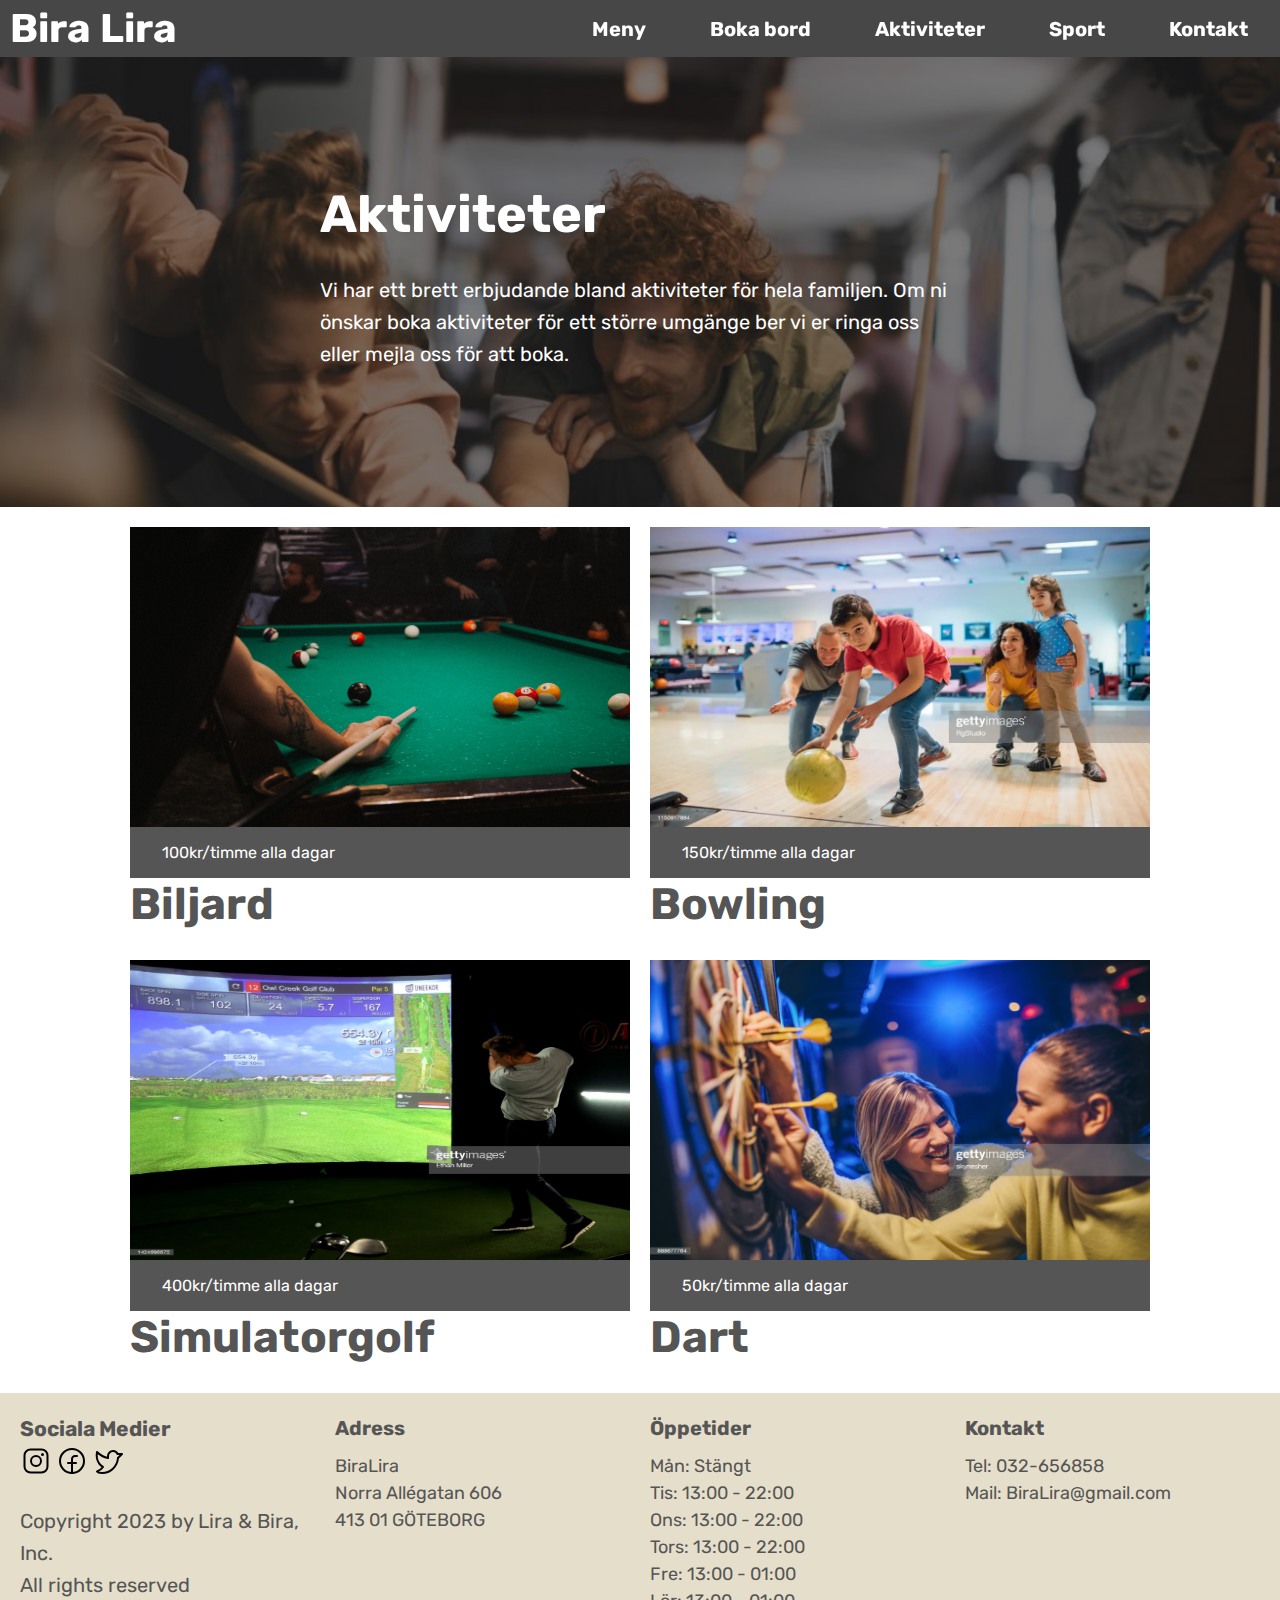
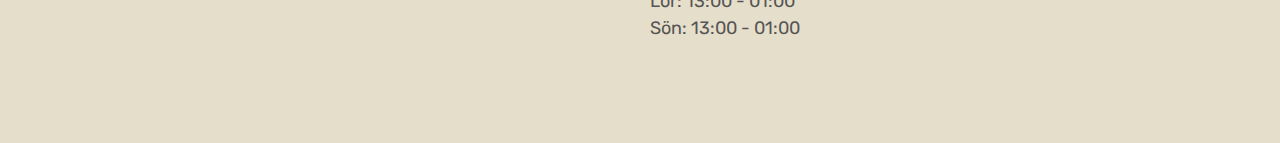
==== commit 6b24c041: "Add files via upload" ====
--- a/Aktivitet.html
+++ b/Aktivitet.html
@@ -61,9 +61,9 @@
         <div class="header--container--inner">
           <h1>Aktiviteter</h1>
           <p>
-            Sportbaren i Göteborg som ligger loka placerad. Kom ner och hälsa på
-            Kung Daniel, Prins Axel, Båt Carl, Fotbolls Henrik och
-            Fredrik"Fidde"
+            Vi har ett brett erbjudande bland aktiviteter för hela familjen. Om
+            ni önskar boka aktiviteter för ett större umgänge ber vi er ringa
+            oss eller mejla oss för att boka.
           </p>
         </div>
       </div>
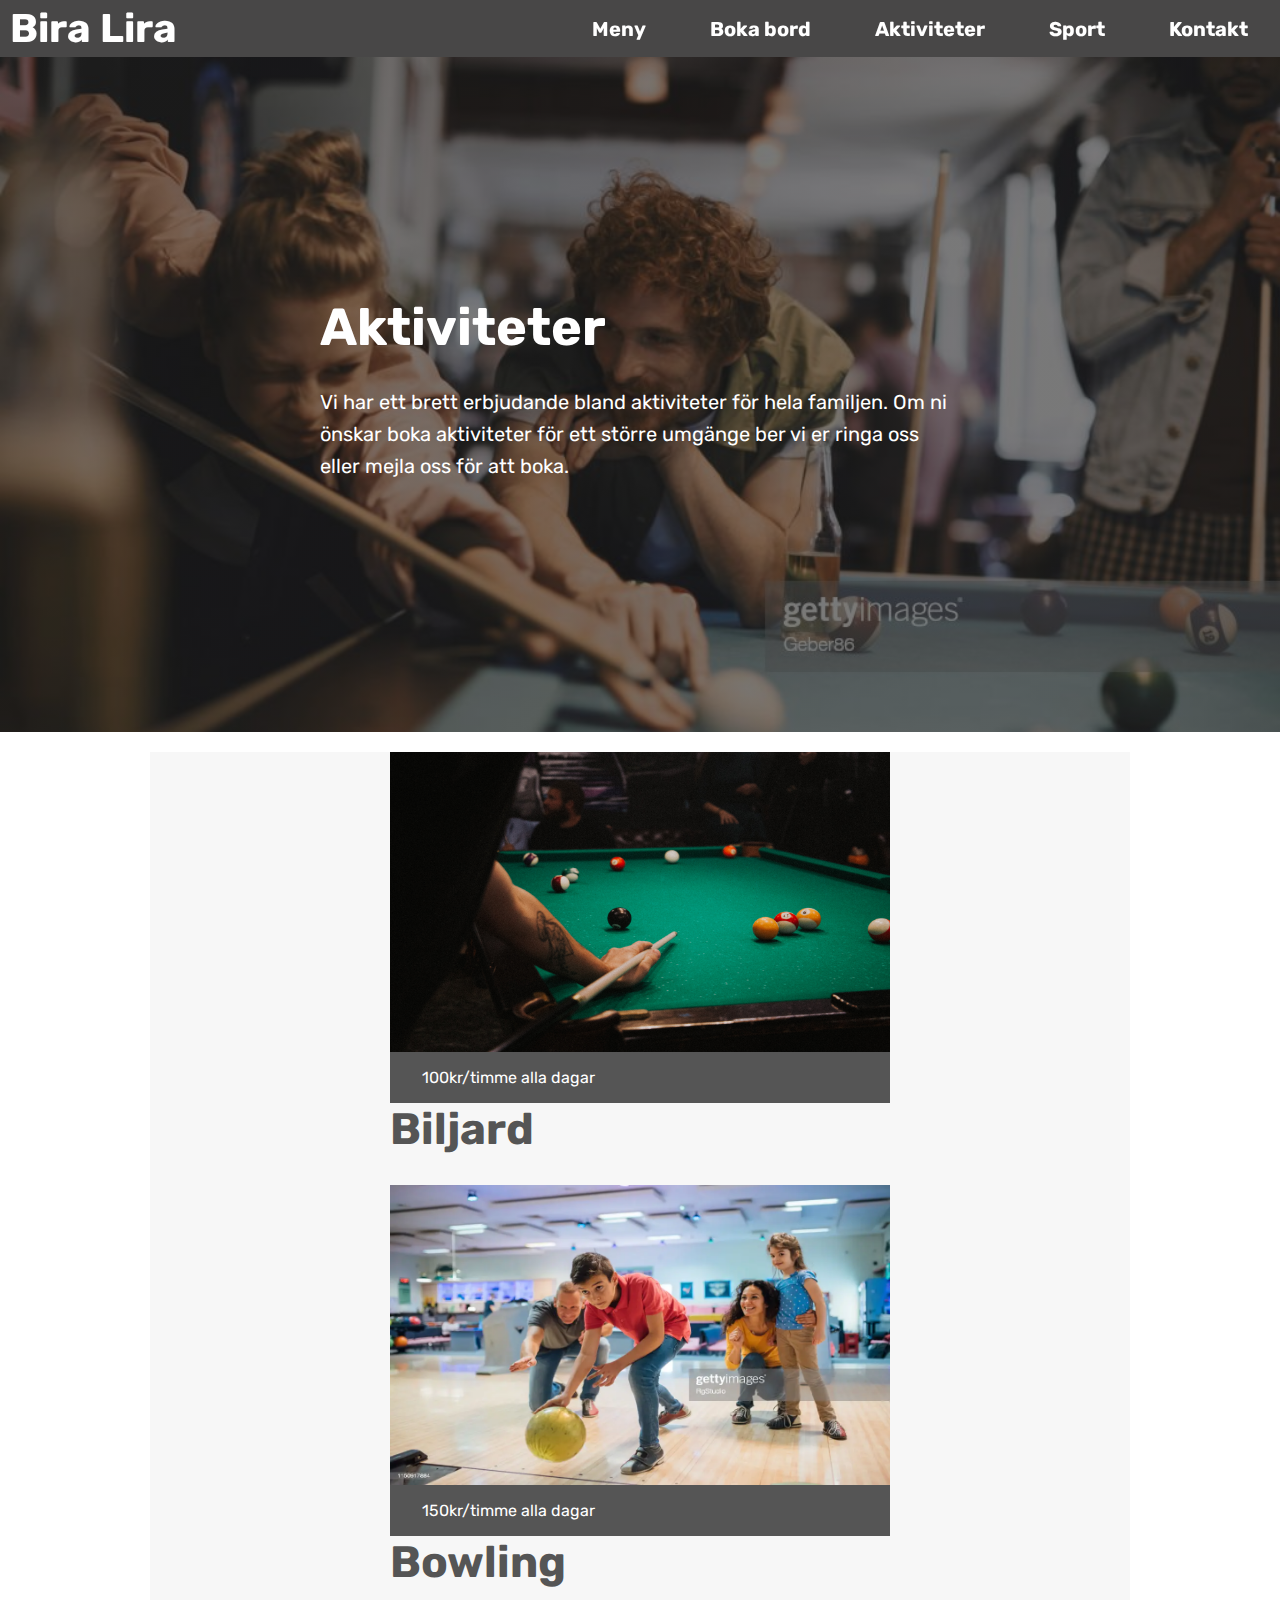
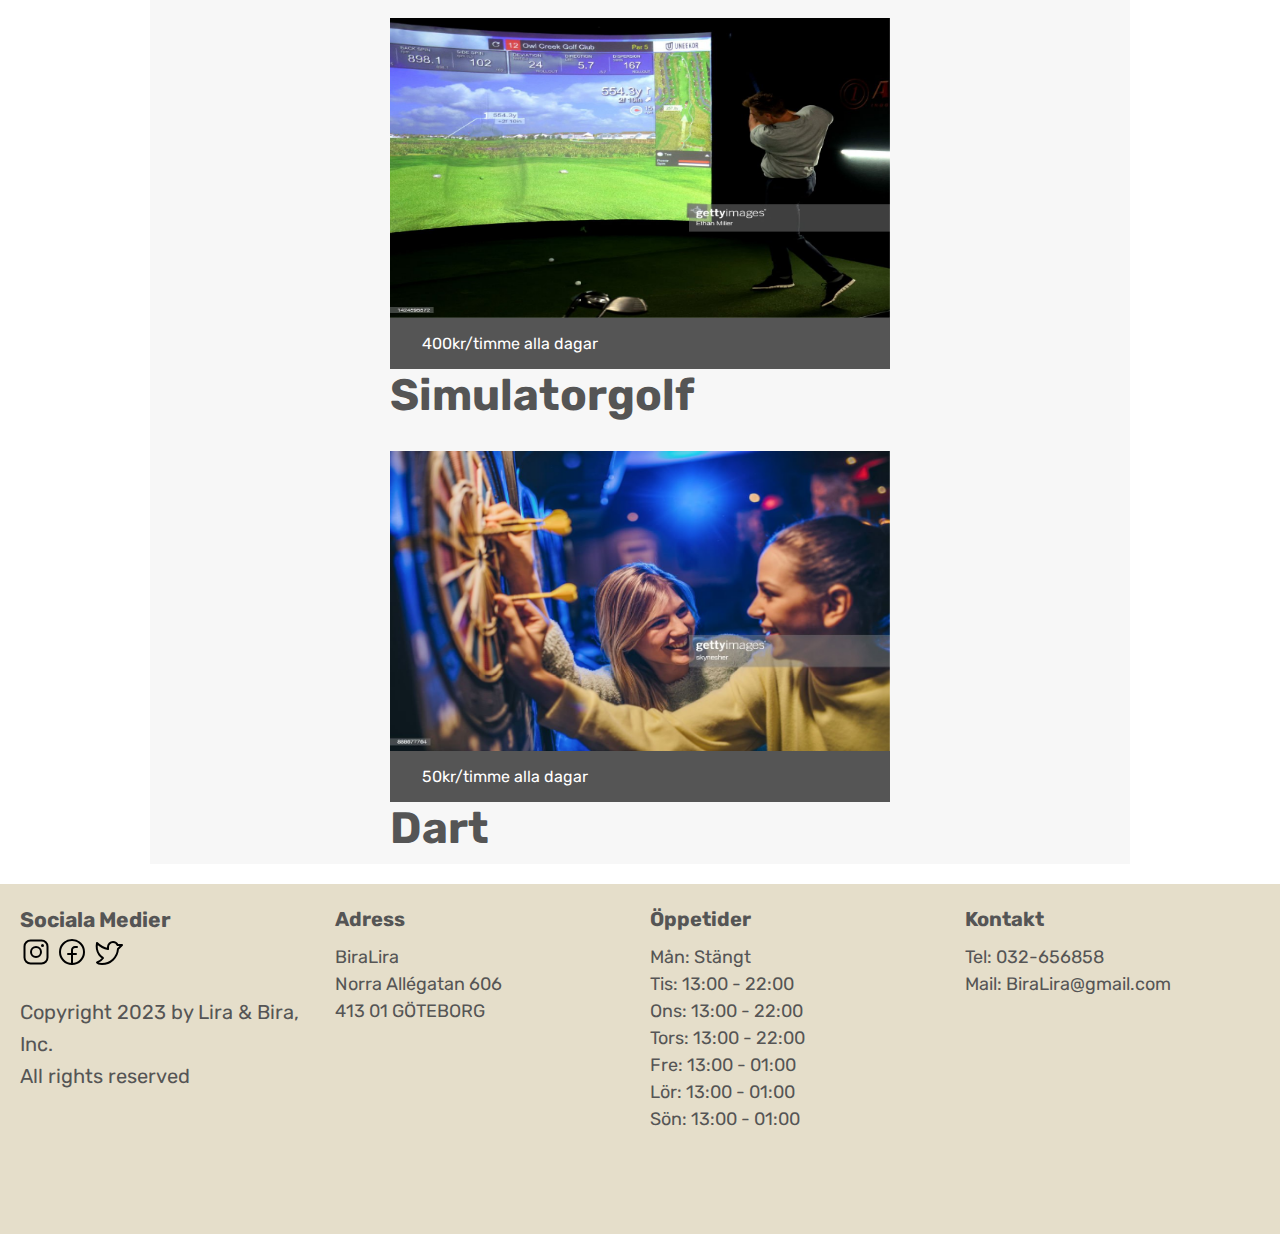
==== commit 37c6bb65: "Add files via upload" ====
--- a/Aktivitet.html
+++ b/Aktivitet.html
@@ -9,7 +9,7 @@
       name="viewport"
       content="width=device-width, initial-scale=1, maximum-scale=1, minimum-scale=1"
     />
-    <title>BiraLira</title>
+    <title>BiraLira|Aktivitet</title>
     <link rel="preconnect" href="https://fonts.googleapis.com" />
     <link rel="preconnect" href="https://fonts.gstatic.com" crossorigin />
     <link
--- a/Aktivitet.css
+++ b/Aktivitet.css
@@ -1,5 +1,5 @@
 .header-aktivitet {
-  height: 50vh;
+  height: 75vh;
   position: relative;
   background-image: linear-gradient(rgb(34, 34, 34, 0.6), rgba(34, 34, 34, 0.6)),
     url(Bilder/spela-pool.png);
@@ -12,9 +12,9 @@
   display: flex;
   flex-flow: row wrap;
   justify-content: center;
-  margin: 20px;
+  margin: 20px 150px;
   gap: 20px;
-  background-color: #fff;
+  background-color: #f7f7f7f7;
 }
 .aktivitet-box {
   display: flex;
--- a/Style.css
+++ b/Style.css
@@ -407,55 +407,5 @@
     margin-top: -350px;
   }
 }
-@media only screen and (min-width: 200px) and (max-width: 920px) {
-  .container--sektion--huvudsida {
-    float: none;
-    width: 100%;
-  }
-  .container--sektion--huvudsida h2 {
-    font-size: calc(45px);
-  }
-  p {
-    font-size: calc(1rem + 1vw);
-  }
-}
-@media only screen and (min-width: 200px) and (max-width: 900px) {
-  .header--bokning {
-    float: none;
-    width: 100%;
-    height: 100vh;
-  }
-  .header--container--bokning {
-    overflow-x: hidden;
-    overflow-y: hidden;
-    float: none;
-    width: 100%;
-    justify-content: center;
-  }
-  .header--container--bokningsinformation--bokning {
-    margin-top: 50%;
-    float: none;
-    width: 100%;
-  }
-  .header--container--layout--bokning {
-    flex-direction: row;
-    float: none;
-    width: 100%;
-  }
-  .container--menyPil {
-    display: none;
-  }
-  .menyPil {
-    display: none;
-  }
-  .menyPil:hover {
-    display: none;
-  }
-  .menyPilText {
-    display: none;
-  }
-  .div.container--menyPil {
-    display: none;
-  }
-}
-/* ---------- */
+
+/* ---------- */
